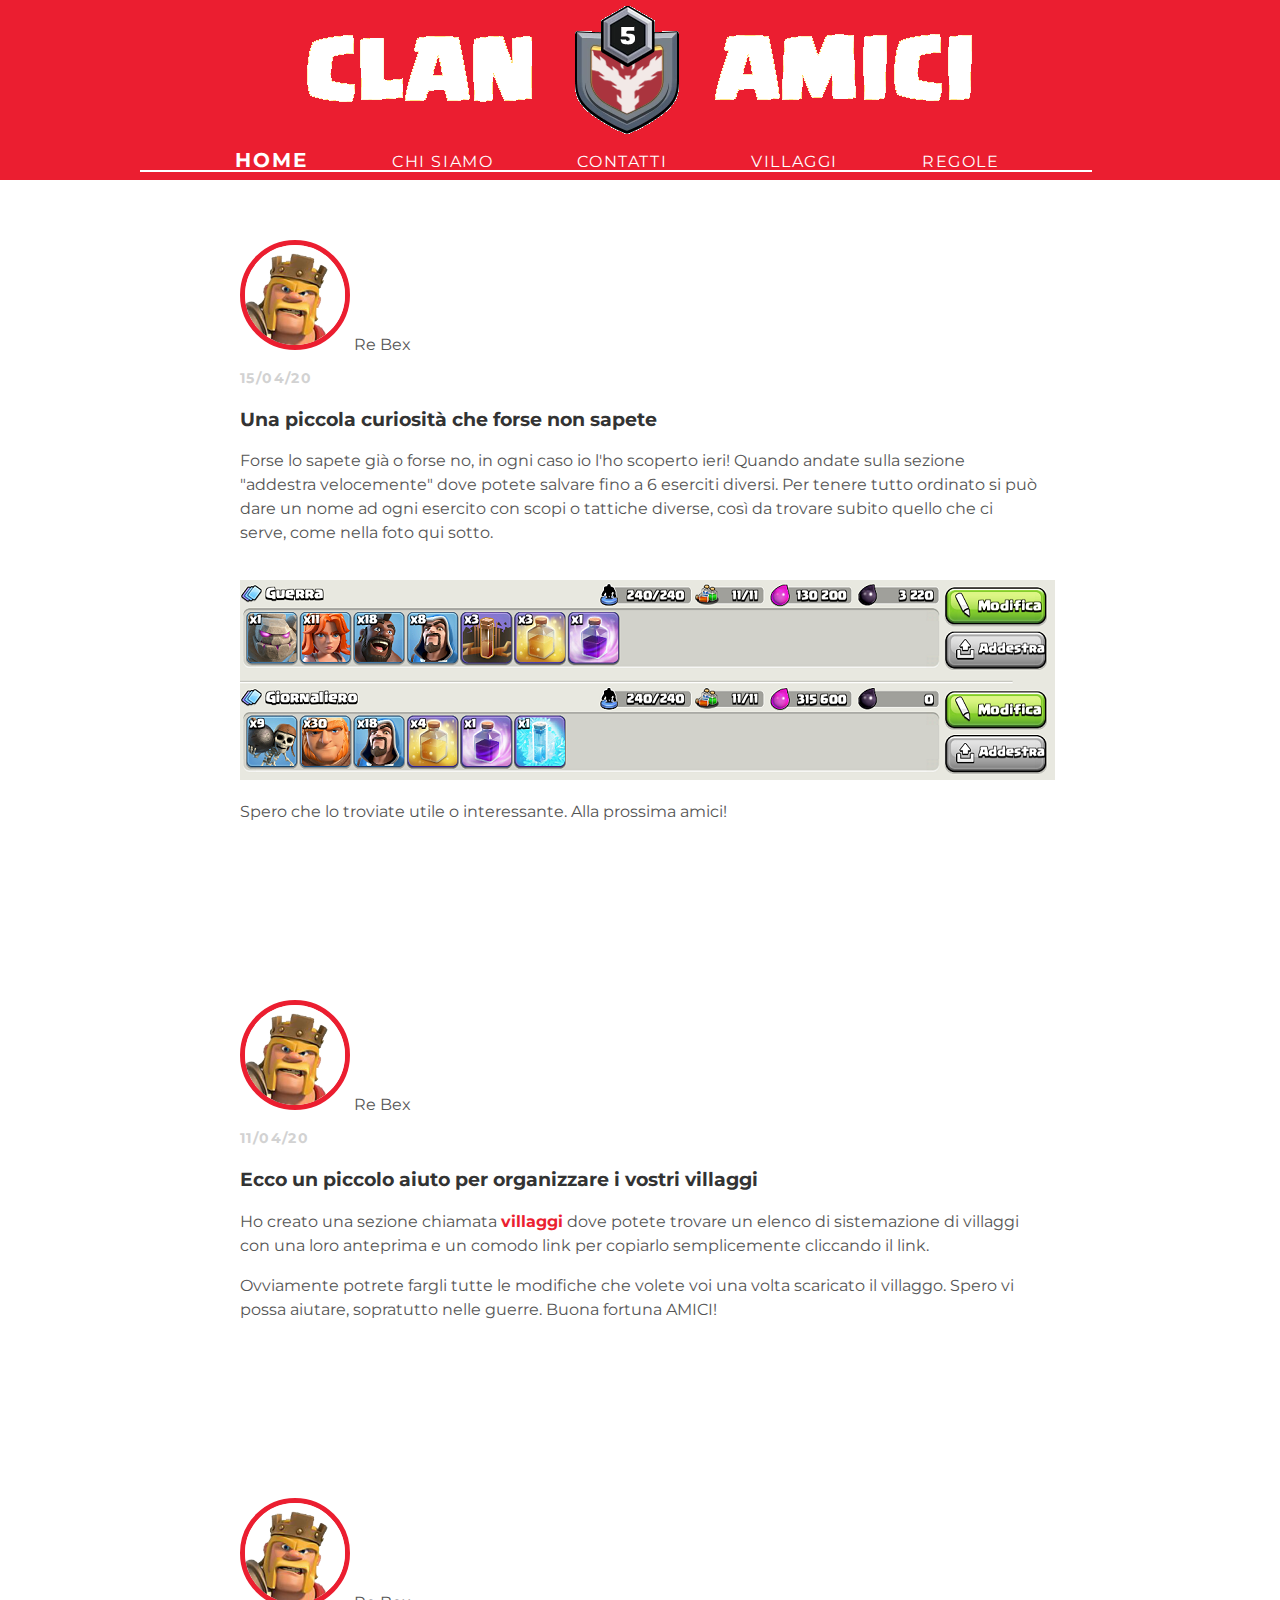
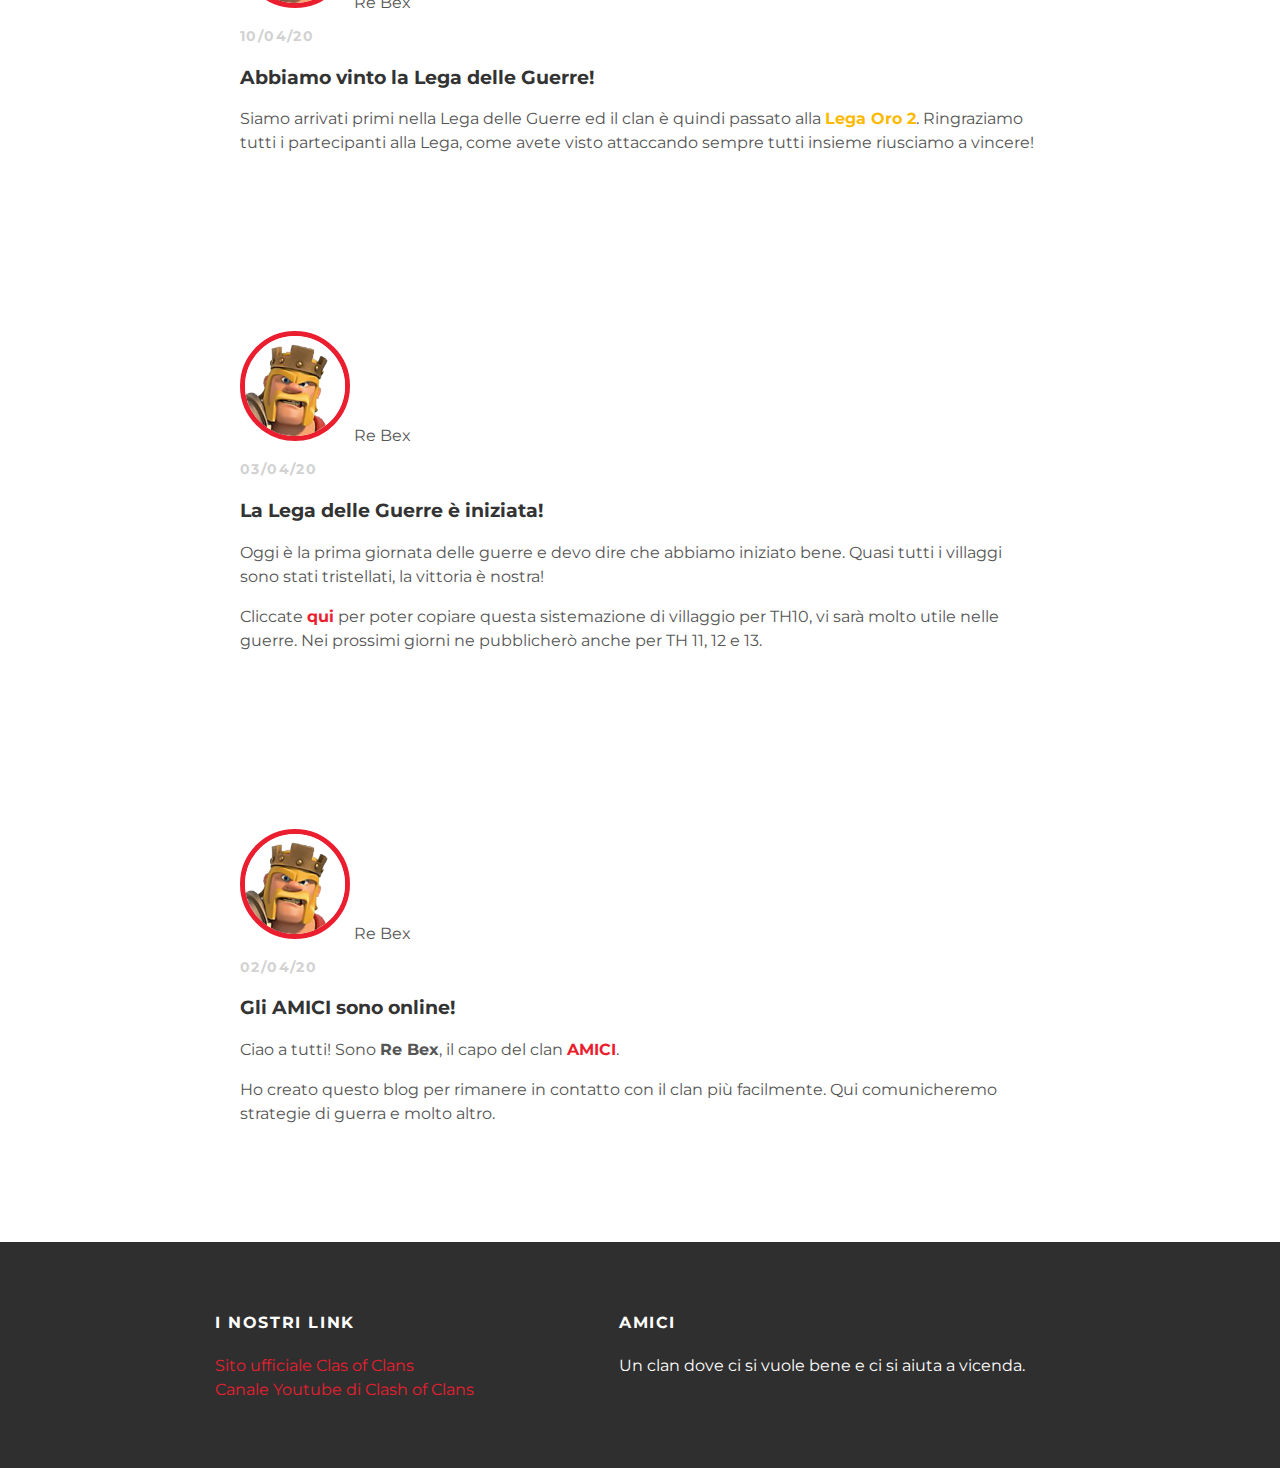
==== index.html @ f7d2c6d4 "Add files via upload" ====
<!DOCTYPE html>
<html>
 <head>
  <title>Amici</title>
  <link rel="stylesheet" type="text/css" href="styles.css">
 </head>
 <body>
   <div id="header">
    <div class="container">
      <img class="stemma" src="stemma.png">
       <ul id="header-nav">
       <li><a class="home" href="index.html">Home</a></li>
       <li><a href="about.html">Chi siamo</a></li>
       <li><a href="contact.html">Contatti</a></li>
       <li><a href="layout.html">Villaggi</a></li>
       <li><a href="regolamento.html">Regole</a></li>
       <hr class="linea" color="white" height="10" width="950px">
       <br>
      </ul>
    </div>
   </div>
   <div id="content">
     <div class="post-container">
      <div class="post">
       <div class="post-author">
        <img src="re.png">
        <span>Re Bex</span>
       </div>
       <p class="post-date">15/04/20</p>
       <h3 class="post-title">Una piccola curiosità che forse non sapete</h3>
       <div class="post-content">
        <p>Forse lo sapete già o forse no, in ogni caso io l'ho scoperto ieri!
           Quando andate sulla sezione "addestra velocemente" dove potete salvare
            fino a 6 eserciti diversi. Per tenere tutto ordinato si può dare un nome
            ad ogni esercito con scopi o tattiche diverse,
             così da trovare subito quello che ci serve, come nella foto qui sotto.</p>
        <br>
        <img class="esercito1" src="curiosità1.png">
        <br>
        <p>Spero che lo troviate utile o interessante. Alla prossima amici!</p>
       </div>
      </div>
     <div class="post-container">
      <div class="post">
       <div class="post-author">
        <img src="re.png">
        <span>Re Bex</span>
       </div>
       <p class="post-date">11/04/20</p>
       <h3 class="post-title">Ecco un piccolo aiuto per organizzare i vostri villaggi</h3>
       <div class="post-content">
        <p>Ho creato una sezione chiamata <a href="layout.html"><strong>villaggi</strong></a> dove potete
        trovare un elenco di sistemazione di villaggi con una loro anteprima e un comodo link
      per copiarlo semplicemente cliccando il link.</p>
    <p>Ovviamente potrete fargli tutte le modifiche che volete voi una volta scaricato il villaggo.
  Spero vi possa aiutare, sopratutto nelle guerre. Buona fortuna AMICI!</p>
       </div>
      </div>
     <div class="post-container">
      <div class="post">
       <div class="post-author">
        <img src="re.png">
        <span>Re Bex</span>
       </div>
       <p class="post-date">10/04/20</p>
       <h3 class="post-title">Abbiamo vinto la Lega delle Guerre!</h3>
       <div class="post-content">
        <p>Siamo arrivati primi nella Lega delle Guerre ed il clan è quindi passato alla <strong><a style="color: #fcba05;">Lega Oro 2</a></strong>.
        Ringraziamo tutti i partecipanti alla Lega, come avete visto attaccando sempre tutti insieme riusciamo a vincere!</p>
       </div>
      </div>
     <div class="post-container">
      <div class="post">
       <div class="post-author">
        <img src="re.png">
        <span>Re Bex</span>
       </div>
       <p class="post-date">03/04/20</p>
       <h3 class="post-title">La Lega delle Guerre è iniziata!</h3>
       <div class="post-content">
        <p>Oggi è la prima giornata delle guerre e devo dire che abbiamo iniziato bene. Quasi tutti
        i villaggi sono stati tristellati, la vittoria è nostra!</p>
        <p>Cliccate <a href="https://link.clashofclans.com/it?action=OpenLayout&id=TH10%3AHV%3AAAAABQAAAAHiDo10IZZa0njDq6CBwsmR"><strong>qui</strong></a> per poter copiare
questa sistemazione di villaggio per TH10, vi sarà molto utile nelle guerre. Nei prossimi
giorni ne pubblicherò anche per TH 11, 12 e 13.</p>
       </div>
      </div>
   <div class="post-container">
    <div class="post">
     <div class="post-author">
      <img src="re.png">
      <span>Re Bex</span>
     </div>
     <p class="post-date">02/04/20</p>
     <h3 class="post-title">Gli AMICI sono online!</h3>
     <div class="post-content">
      <p>Ciao a tutti! Sono <strong>Re Bex</strong>, il capo del clan <a style="color: #eb1e30;"><strong>AMICI</strong></a>.</p>
      <p>Ho creato questo blog per rimanere in contatto con il clan più facilmente.
        Qui comunicheremo strategie di guerra e molto altro.</p>
     </div>
    </div>
   </div>
   <div id="footer">
 <div class="container">
  <div class="column">
   <h4>I nostri link</h4>
   <p>
    <a href="https://clashofclans.com/">Sito ufficiale Clas of Clans</a><br>
    <a href="https://www.youtube.com/channel/UCD1Em4q90ZUK2R5HKesszJg">Canale Youtube di Clash of Clans</a>
   </p>
   </div>
     <div class="column">
      <h4>Amici</h4>
      <p>Un clan dove ci si vuole bene e ci si aiuta a vicenda.</p>
     </div>
   </div>
</div>
</body>
</html>
---- styles.css ----
@import url(http://fonts.googleapis.com/css?family=Montserrat:400,700);
{HEADER------}
#header {
  background-color: #eb1e30;
  height: 180px;
  line-height: 0px;
}
#header a {
 color: white;
 text-decoration: none;
 text-transform: uppercase;
 letter-spacing: 0.1em;
}
#header a:hover {
 color: #222;
}
.home {
  font-size: 20px;
  font-weight: bold;
}
.linea {
  margin-left:-15px;
}
#header-nav {
 display: block;
 float: center;
 margin-top: 100;
margin-left: -25px;
}
#header-nav li {
 display: inline;
 padding-left: 80px;
}
.stemma{
  padding-left: 110px;
}
{BODY-------}
body {
  color: #555;
  margin: 0;

  font-family: 'Montserrat', sans-serif;
}
.post, .about, .contact {
 max-width: 800px;
 margin: 0 auto;
 padding: 60px 0 100px 0px;
}
.post-autor img {
 width: 50px;
 height: 50px;
 vertical-align: middle;
}
.post-autor span {
 margin-left: 16px;
}
.post-date {
 color: #D2D2D2;

 font-size: 14px;
 font-weight: bold;

 text-transform: uppercase;
 letter-spacing: 0.1em;
}
h1, h2, h3, h4 {
 color: #333;
}
p {
 line-height: 1.5;
}
.container {
 max-width: 1000px;
 margin: 0 auto;
}
.about {
 text-align: center;
}
.testo {
 text-align: left;
}
.post-container:nth-child(even) {
 background-color: #ffffff;
}
.contact {
 text-align: center;
}
.post-author img,
.post-author img {
  border: solid 5px #eb1e30;
  height: 100px;
  width: 100px;
  border-radius: 70px;
}
{FOOTER-------------}
#footer {
 background-color: #2f2f2f;
 padding: 50px 0px 50px 150px;
}
.column {
 min-width: 400px;
 display: inline-block;
 vertical-align: top;
}
#footer h4 {
 color: white;
 text-transform: uppercase;
 letter-spacing: 0.1em;
}
#footer p {
 color: white;
}
a {
 color: #eb1e30;
 text-decoration: none;
}
a:hover {
 color: #F6A623;
}
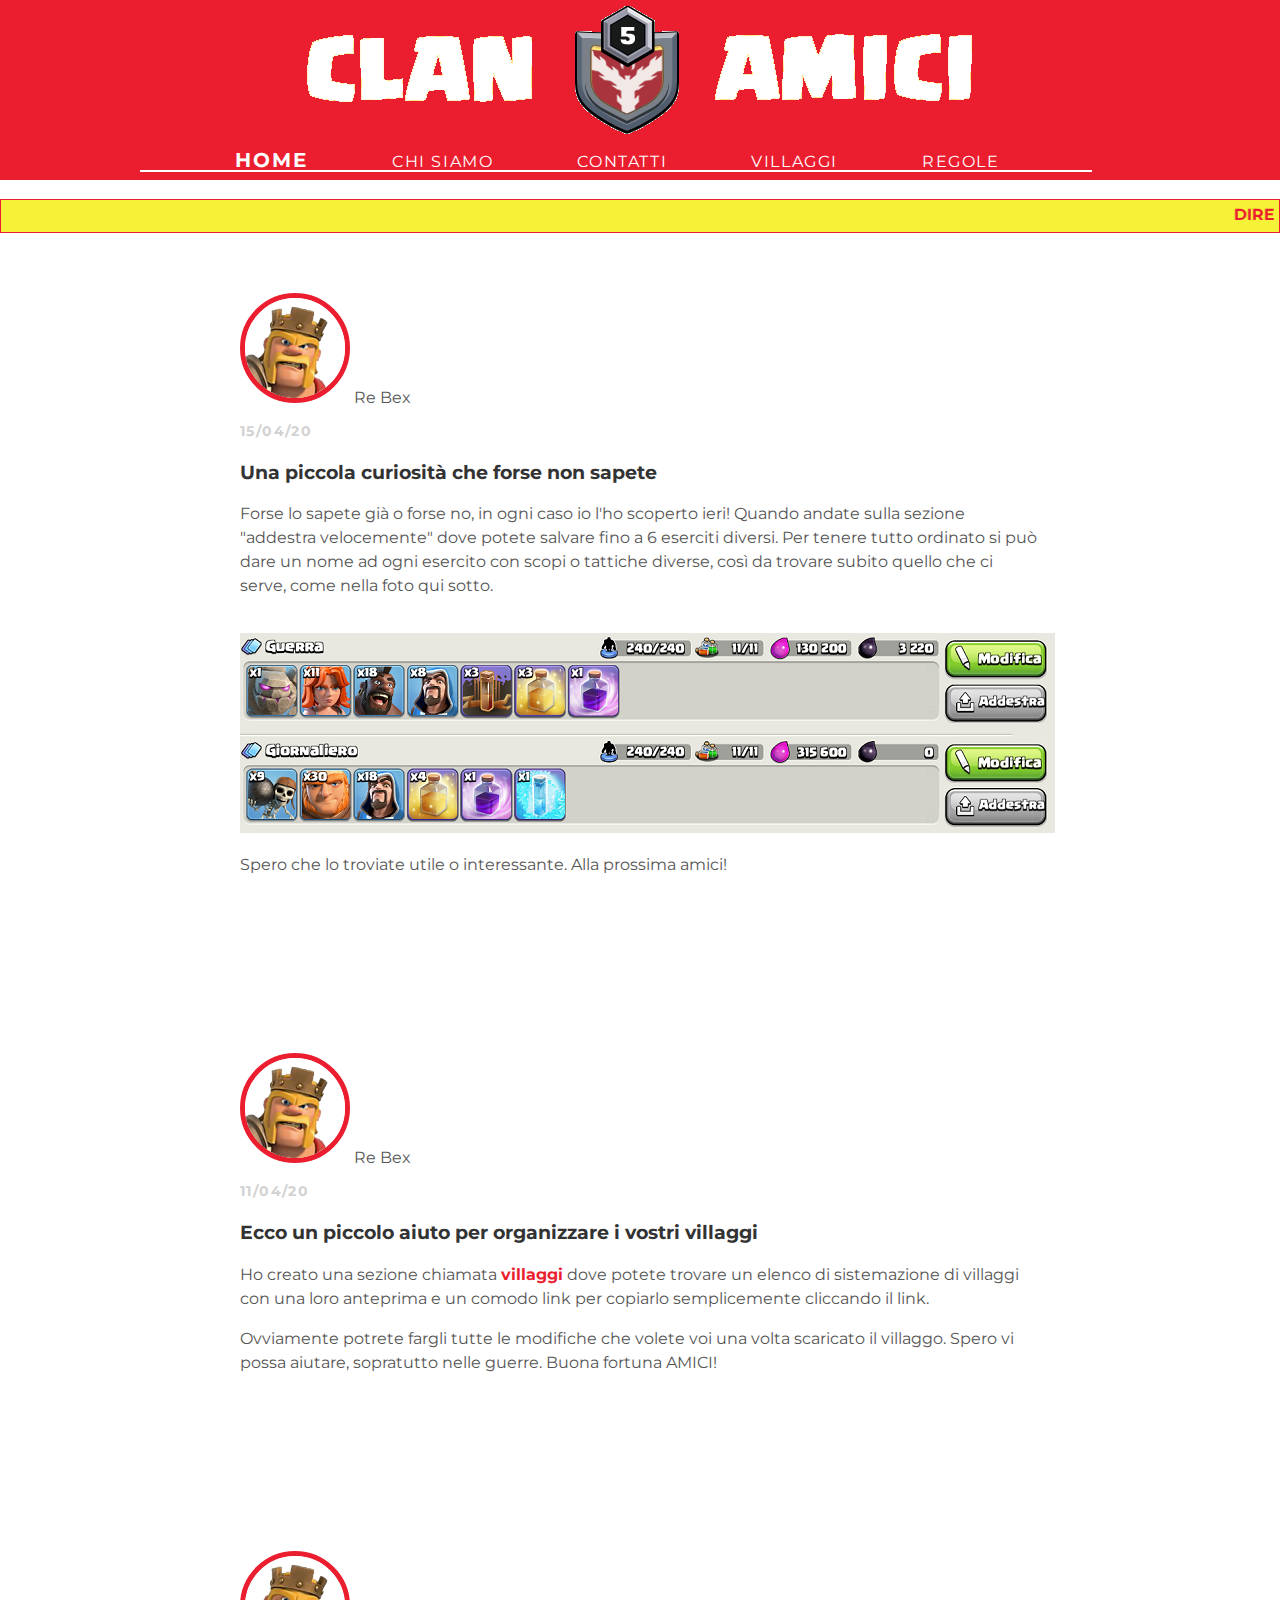
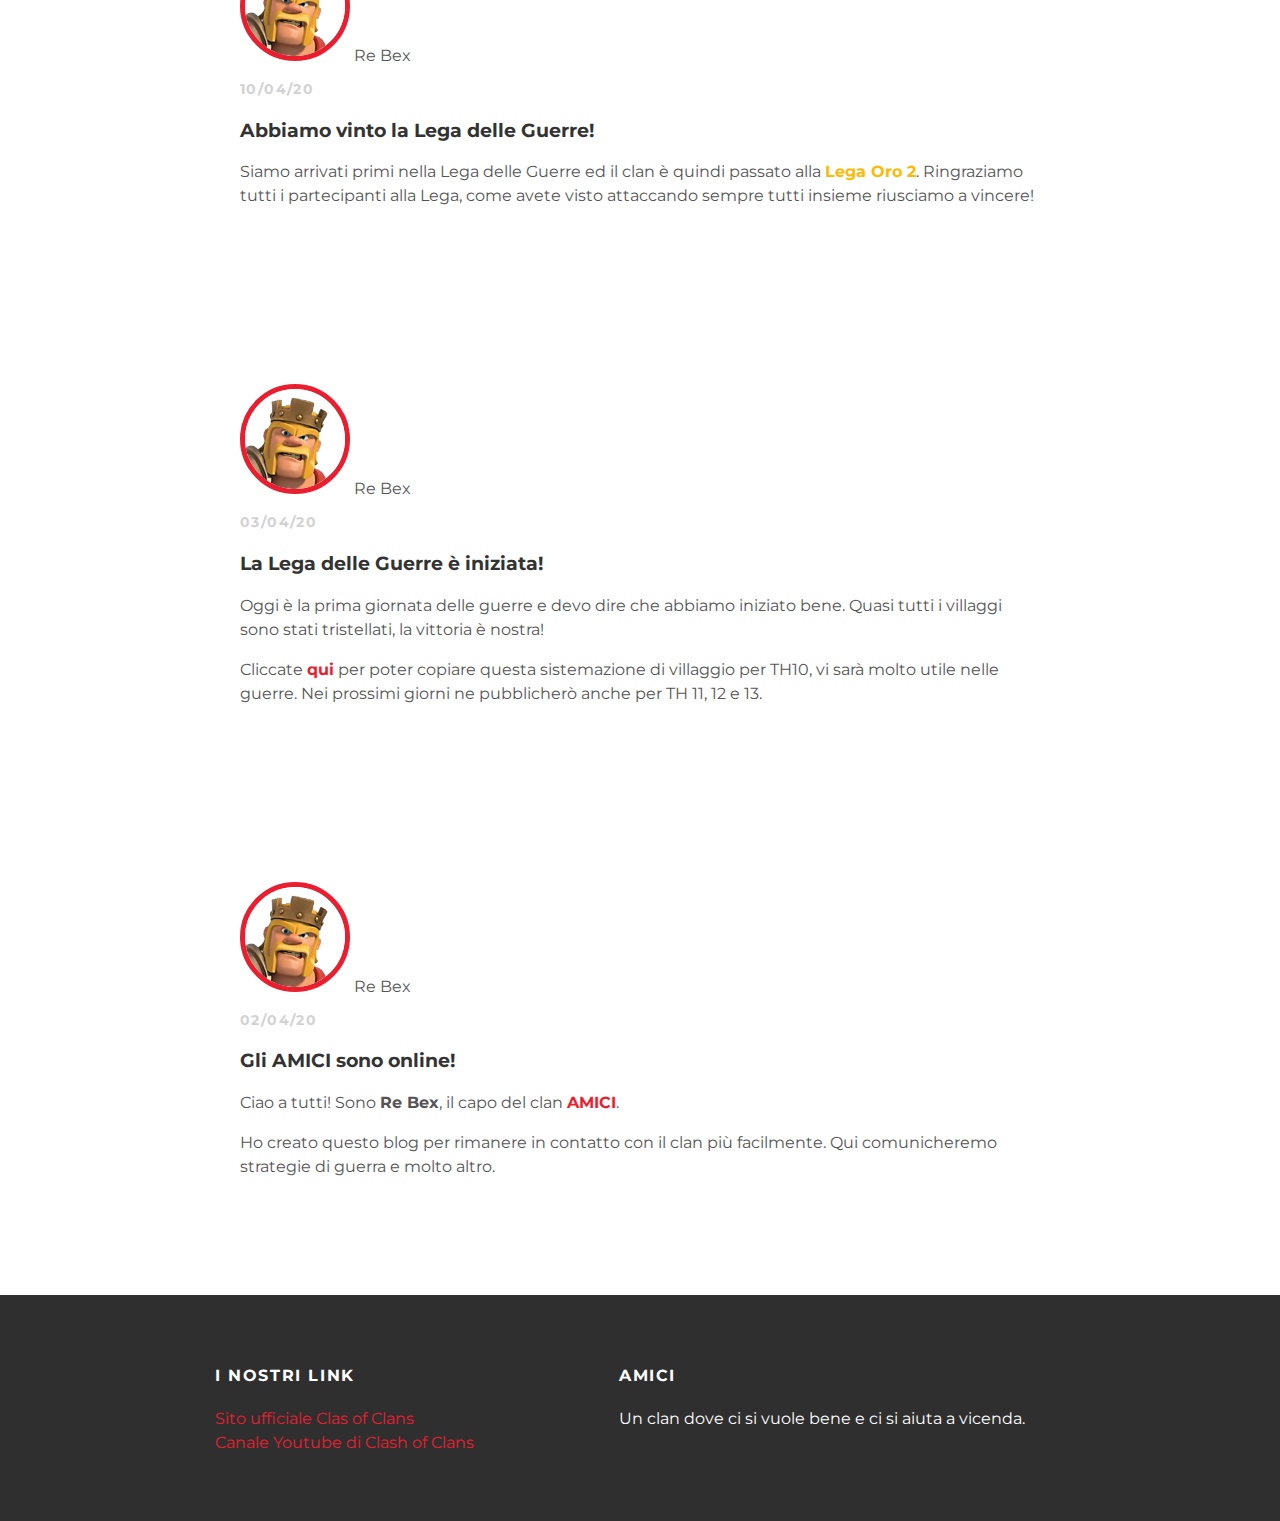
==== commit 9a6fd6f9: "Add files via upload" ====
--- a/index.html
+++ b/index.html
@@ -20,6 +20,15 @@
     </div>
    </div>
    <div id="content">
+     <br>
+     <a class="block"><marquee
+  loop="-1"
+  scrollamount="5"
+  scrolldelay="20"
+  direction="left"
+  height="18"
+  width="100%"
+  align="right">DIRETTIVE PER LA WAR: ATTACCATE IL CORRISPETTIVO E ATTENDETE ISTRUZIONI PER IL SECONDO ATTACCO.</marquee></a>
      <div class="post-container">
       <div class="post">
        <div class="post-author">
--- a/styles.css
+++ b/styles.css
@@ -34,6 +34,8 @@
 .stemma{
   padding-left: 110px;
 }
+a.block { display:block;padding:5px; text-align: center; font-weight:bold; border:1px solid #eb1e30; background-color:#f5f238; text-decoration: #eb1e30}
+a.block:hover, a.block:focus, a.block:active { background-color:#f5f238; border:1px solid #eb1e30;}
 {BODY-------}
 body {
   color: #555;
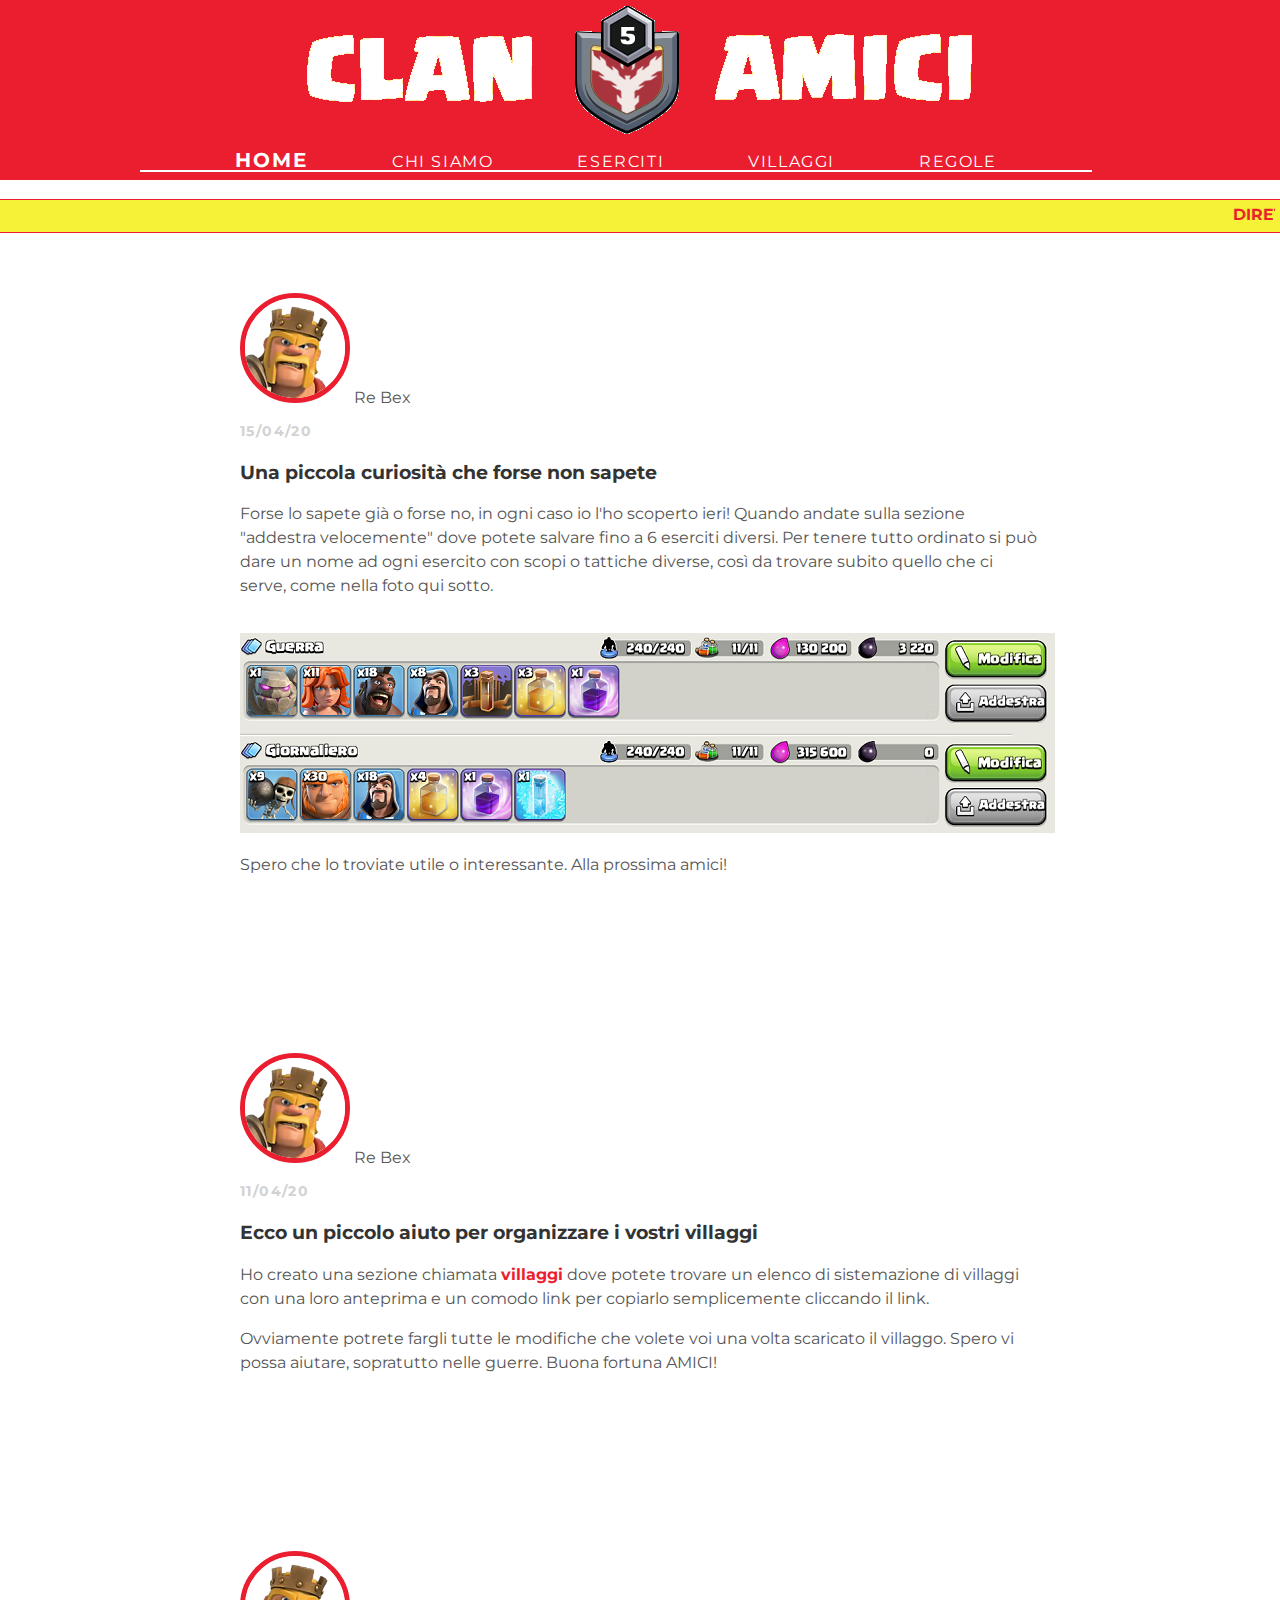
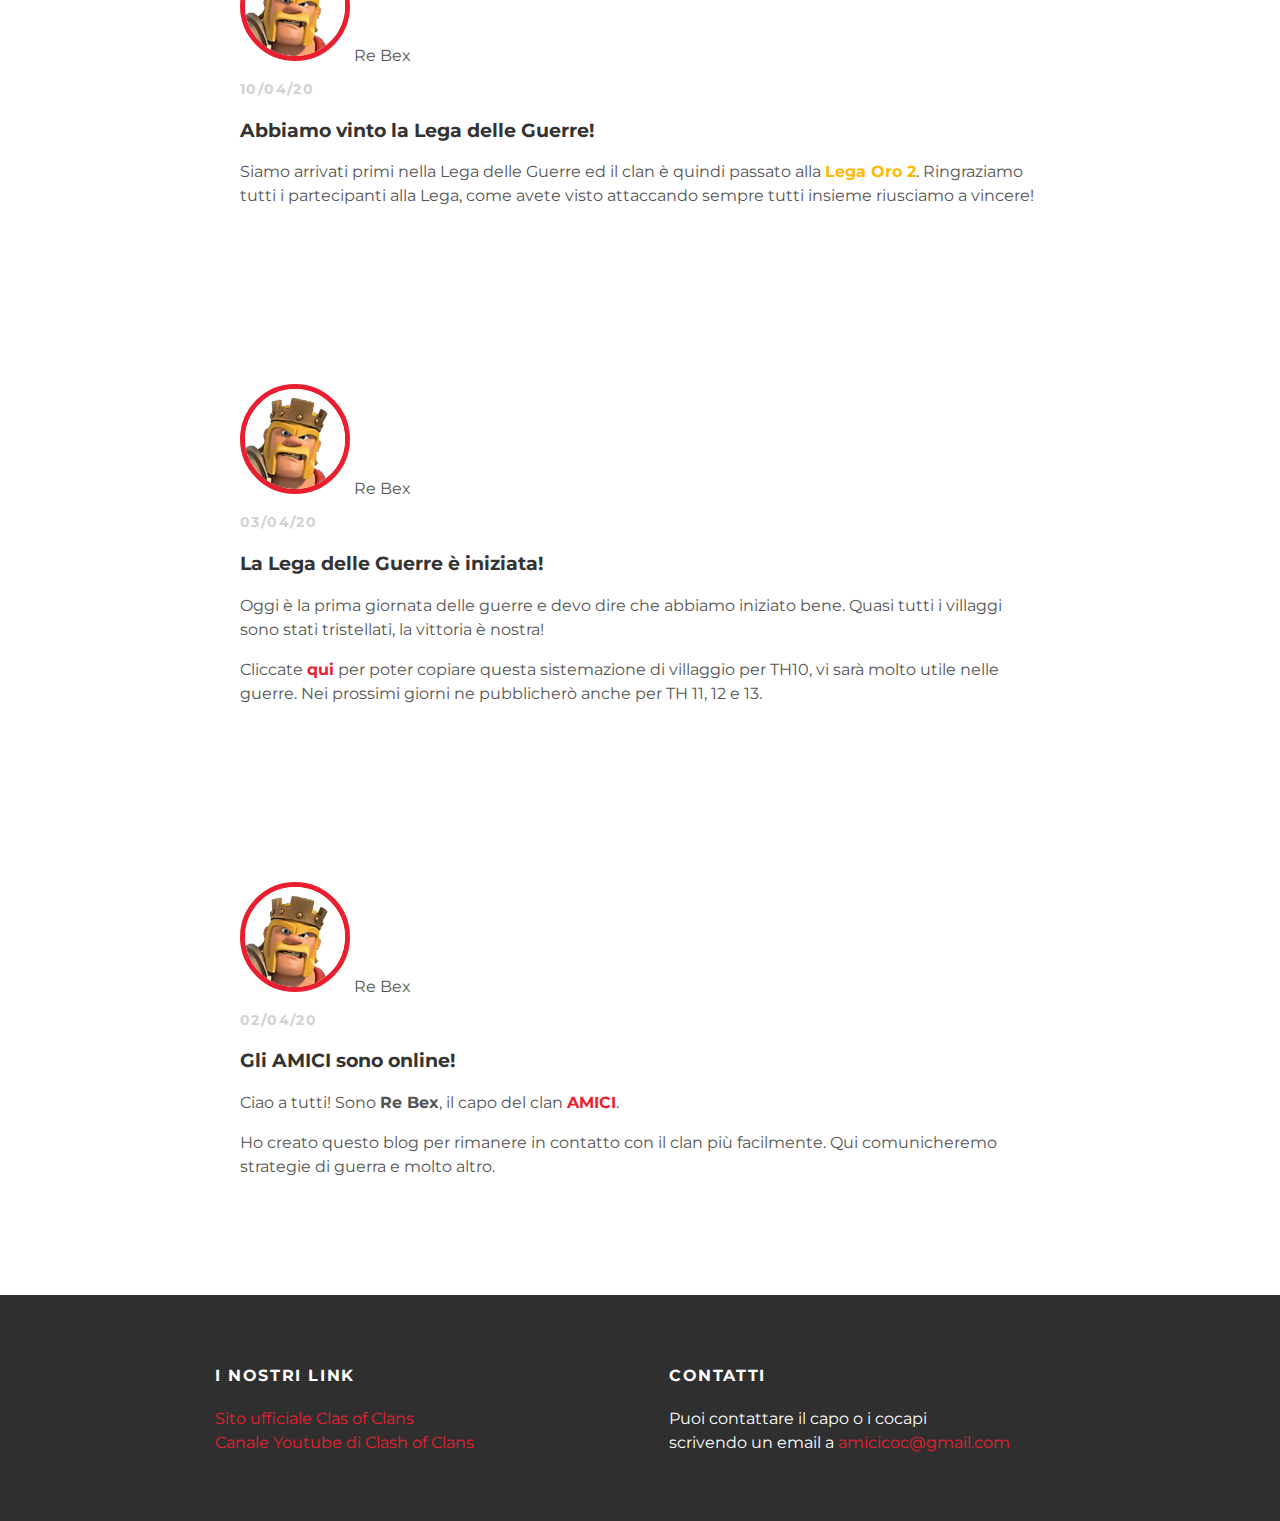
==== commit a3b19ad8: "Add files via upload" ====
--- a/index.html
+++ b/index.html
@@ -11,7 +11,7 @@
        <ul id="header-nav">
        <li><a class="home" href="index.html">Home</a></li>
        <li><a href="about.html">Chi siamo</a></li>
-       <li><a href="contact.html">Contatti</a></li>
+       <li><a href="esercito.html">Eserciti</a></li>
        <li><a href="layout.html">Villaggi</a></li>
        <li><a href="regolamento.html">Regole</a></li>
        <hr class="linea" color="white" height="10" width="950px">
@@ -119,8 +119,8 @@
    </p>
    </div>
      <div class="column">
-      <h4>Amici</h4>
-      <p>Un clan dove ci si vuole bene e ci si aiuta a vicenda.</p>
+       <h4>Contatti</h4>
+       <p>Puoi contattare il capo o i cocapi <br>scrivendo un email a <a style="color: #eb1e30;">amicicoc@gmail.com</a></p>
      </div>
    </div>
 </div>
--- a/styles.css
+++ b/styles.css
@@ -34,8 +34,11 @@
 .stemma{
   padding-left: 110px;
 }
-a.block { display:block;padding:5px; text-align: center; font-weight:bold; border:1px solid #eb1e30; background-color:#f5f238; text-decoration: #eb1e30}
-a.block:hover, a.block:focus, a.block:active { background-color:#f5f238; border:1px solid #eb1e30;}
+a.block { display:block;padding:5px; text-align: center; font-weight:bold;
+  border-top:1px solid #eb1e30; border-bottom:1px solid #eb1e30;
+  background-color:#f5f238; text-decoration: #eb1e30}
+a.block:hover, a.block:focus, a.block:active { background-color:#f5f238;
+  border-top:1px solid #eb1e30; border-bottom:1px solid #eb1e30;}
 {BODY-------}
 body {
   color: #555;
@@ -100,7 +103,7 @@
  padding: 50px 0px 50px 150px;
 }
 .column {
- min-width: 400px;
+ min-width: 450px;
  display: inline-block;
  vertical-align: top;
 }
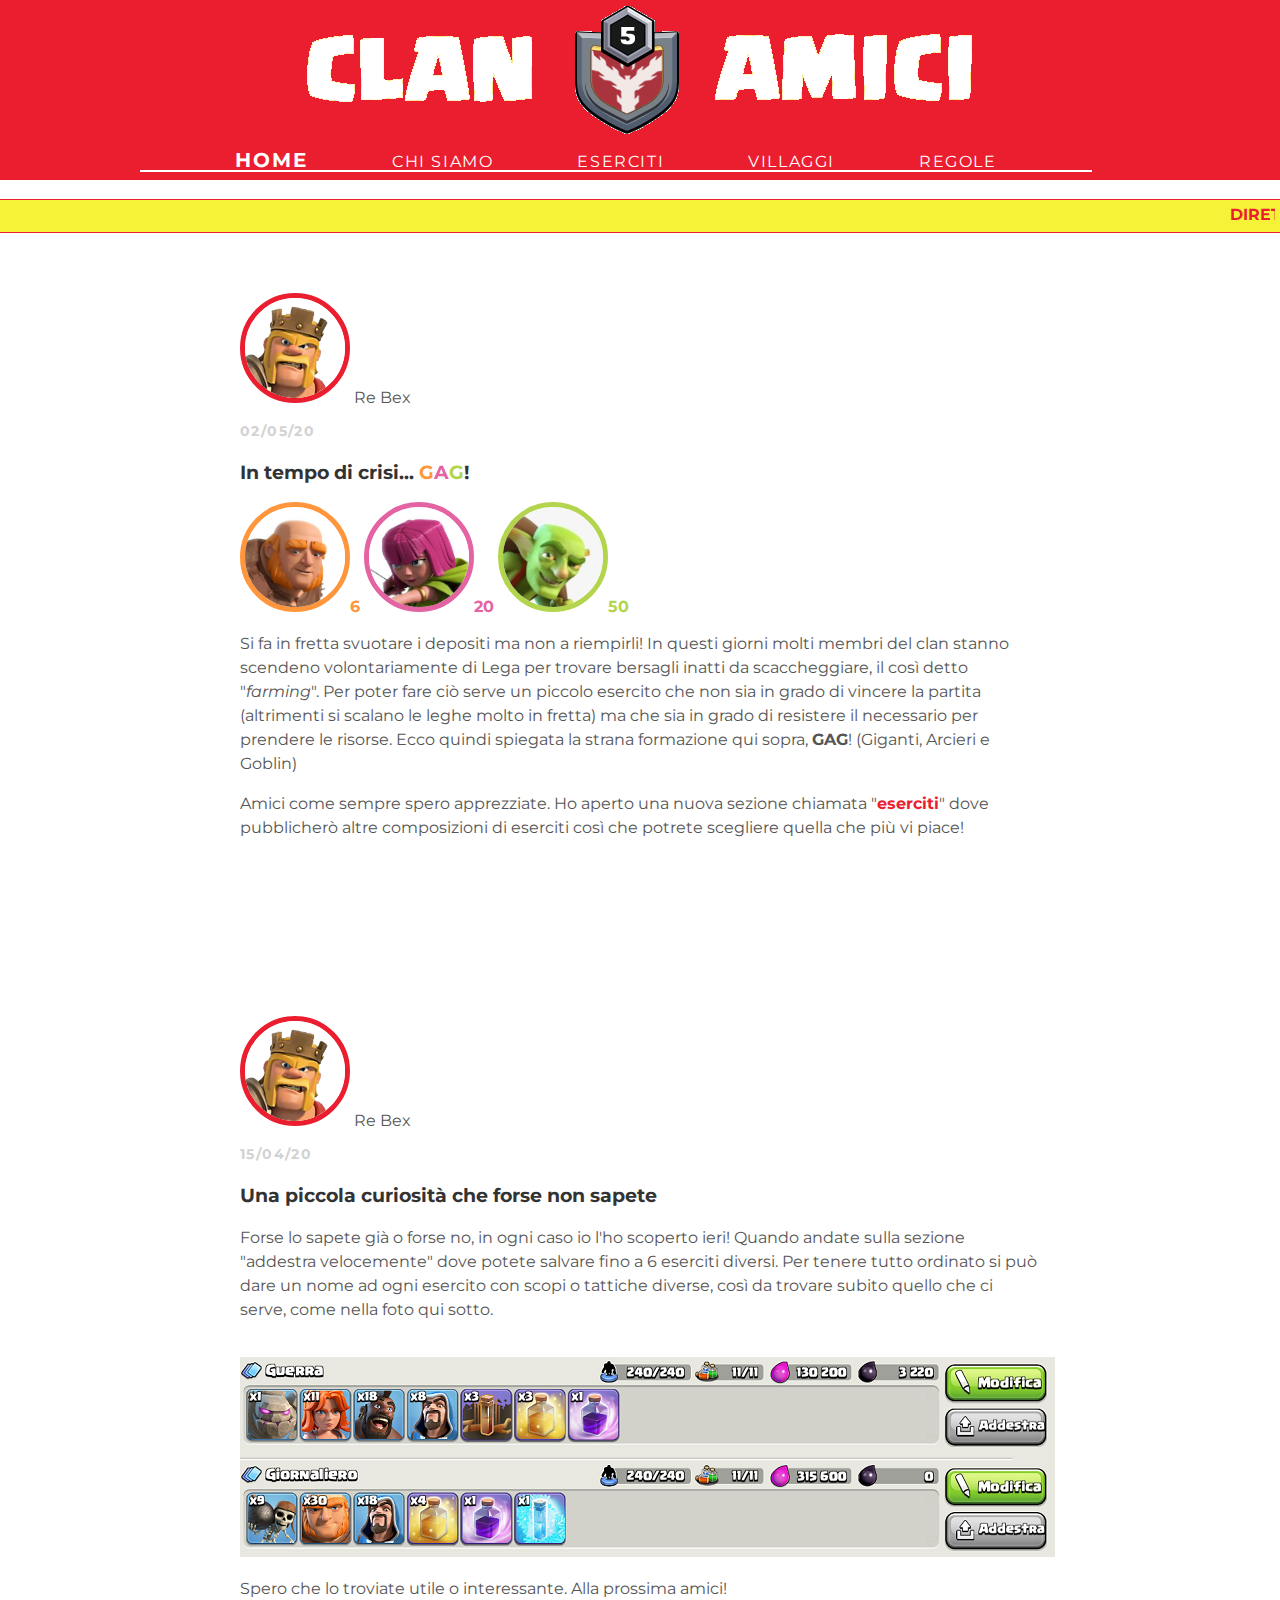
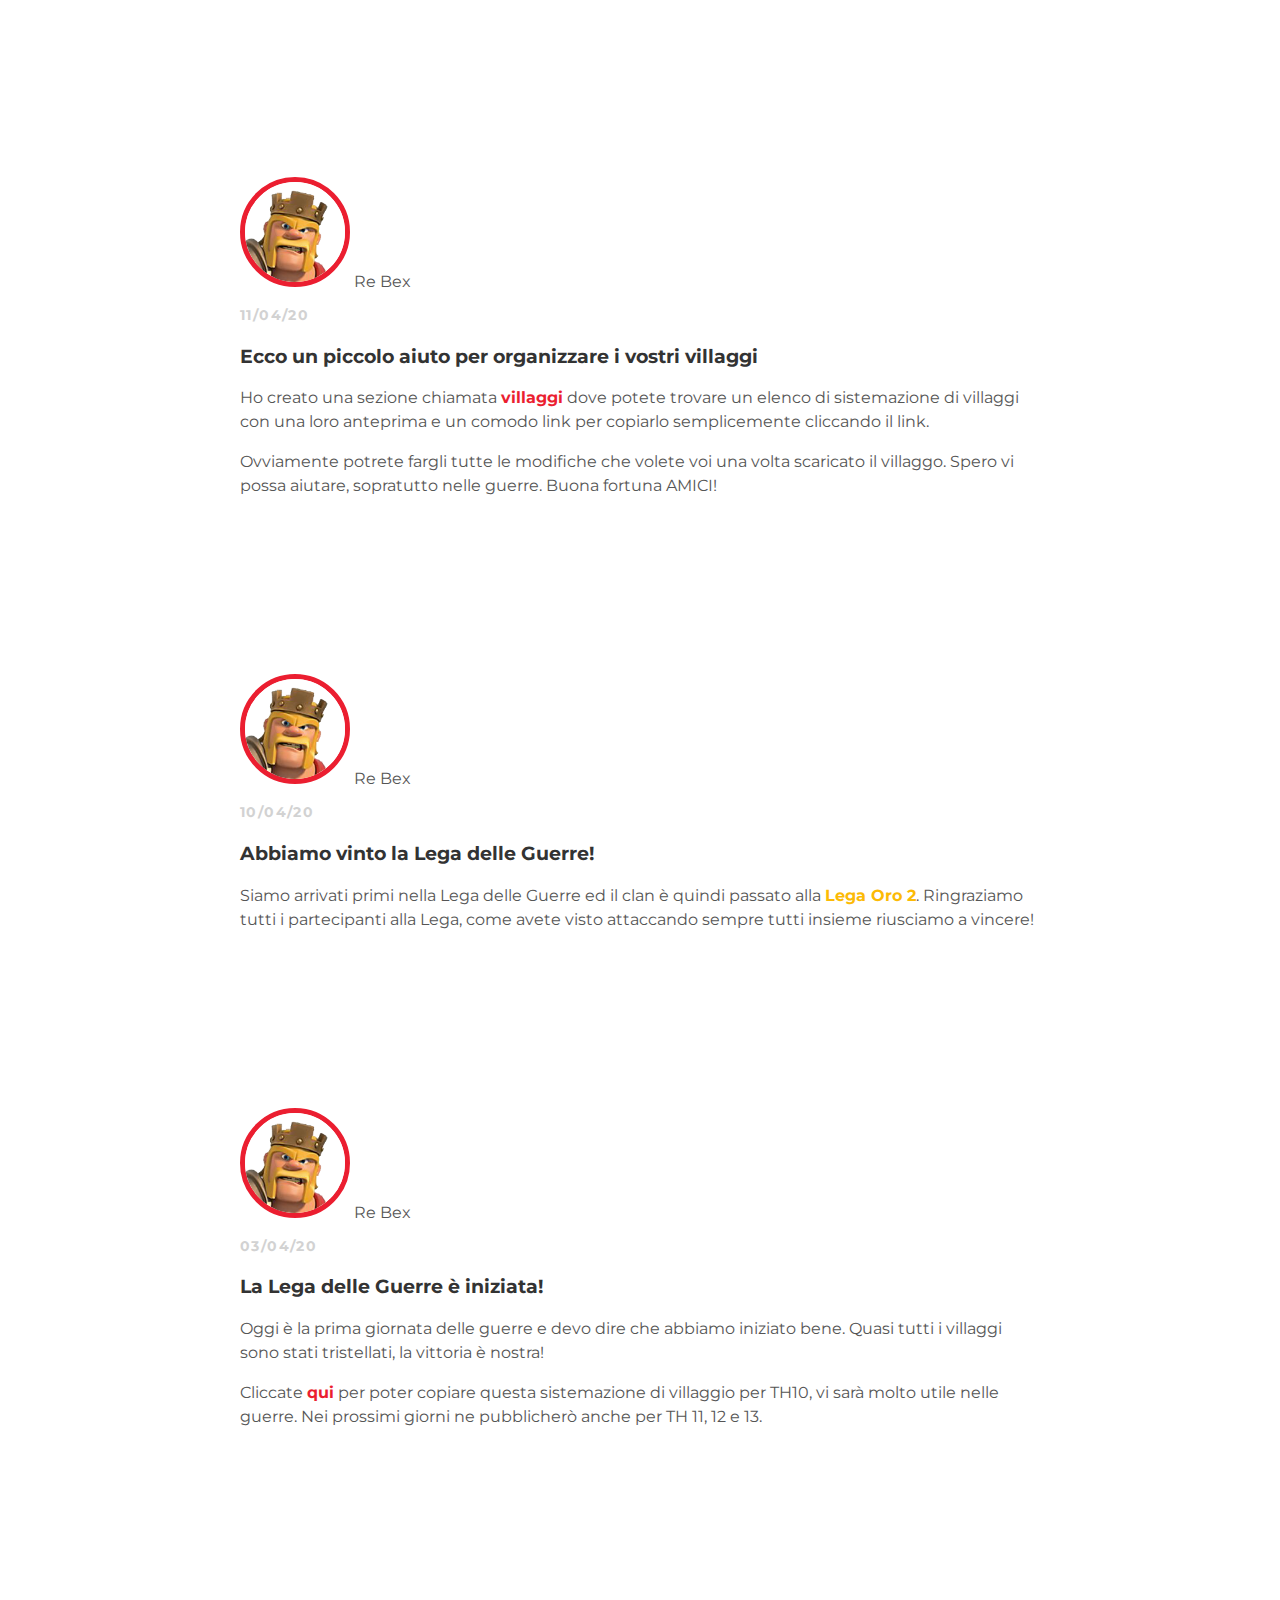
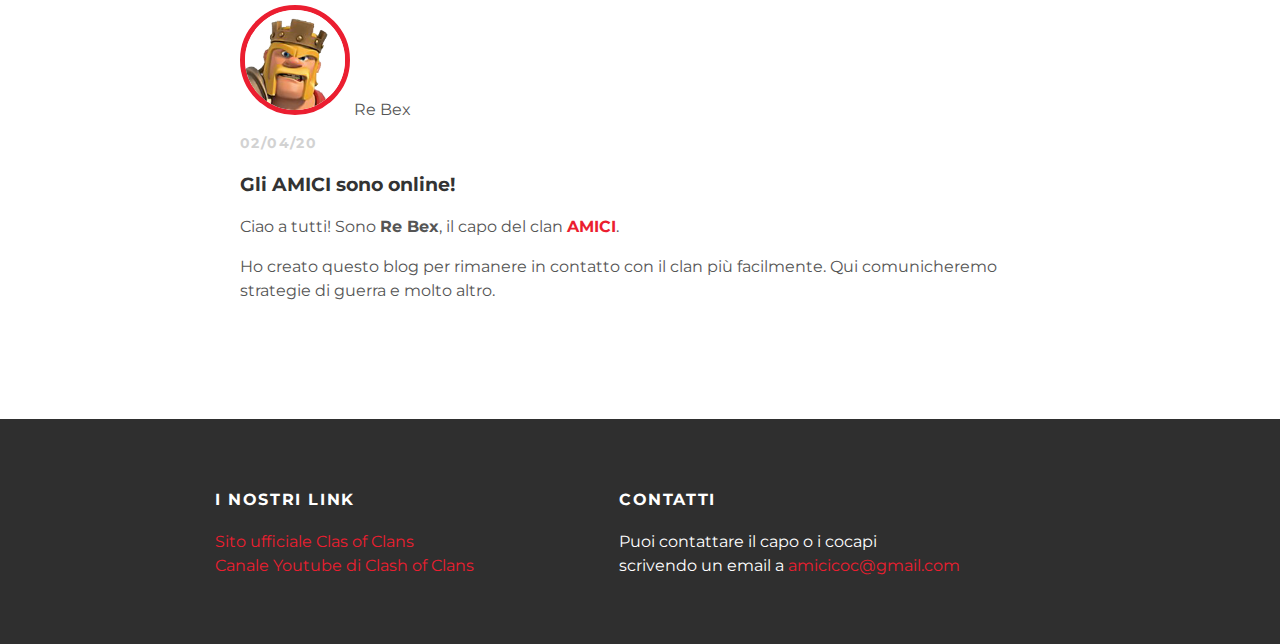
==== commit 9f22076f: "Add files via upload" ====
--- a/index.html
+++ b/index.html
@@ -29,6 +29,26 @@
   height="18"
   width="100%"
   align="right">DIRETTIVE PER LA WAR: ATTACCATE IL CORRISPETTIVO E ATTENDETE ISTRUZIONI PER IL SECONDO ATTACCO.</marquee></a>
+  <div class="post-container">
+   <div class="post">
+    <div class="post-author">
+     <img src="re.png">
+     <span>Re Bex</span>
+    </div>
+    <p class="post-date">02/05/20</p>
+    <h3 class="post-title">In tempo di crisi... <a style="color: #ff963b;">G</a><a style="color: #e463a3;">A</a><a style="color: #b3d54d;">G</a>!</h3>
+    <div class="post-author">
+      <img class="post-author" style="border:solid 5px #ff963b" src="gag1.png"><strong><a style="color: #ff963b;">6</a></strong>
+      <img class="post-author" style="border:solid 5px #e463a3" src="gag2.png"><strong><a style="color: #e463a3;">20</a></strong>
+      <img class="post-author" style="border:solid 5px #b3d54d" src="gag3.png"><strong><a style="color: #b3d54d;">50</a></strong>
+     <p>Si fa in fretta svuotare i depositi ma non a riempirli! In questi giorni molti membri
+     del clan stanno scendeno volontariamente di Lega per trovare bersagli inatti da scaccheggiare, il così detto "<em>farming</em>".
+   Per poter fare ciò serve un piccolo esercito che non sia in grado di vincere la partita (altrimenti si scalano le leghe molto in fretta) ma che sia
+ in grado di resistere il necessario per prendere le risorse. Ecco quindi spiegata la strana formazione qui sopra, <strong>GAG</strong>! (Giganti, Arcieri e Goblin)</p>
+     <p>Amici come sempre spero apprezziate. Ho aperto una nuova sezione chiamata "<strong><a href="esercito.html">eserciti</a></strong>" dove pubblicherò altre composizioni di eserciti così
+     che potrete scegliere quella che più vi piace!</p>
+    </div>
+   </div>
      <div class="post-container">
       <div class="post">
        <div class="post-author">
--- a/styles.css
+++ b/styles.css
@@ -103,7 +103,7 @@
  padding: 50px 0px 50px 150px;
 }
 .column {
- min-width: 450px;
+ min-width: 400px;
  display: inline-block;
  vertical-align: top;
 }
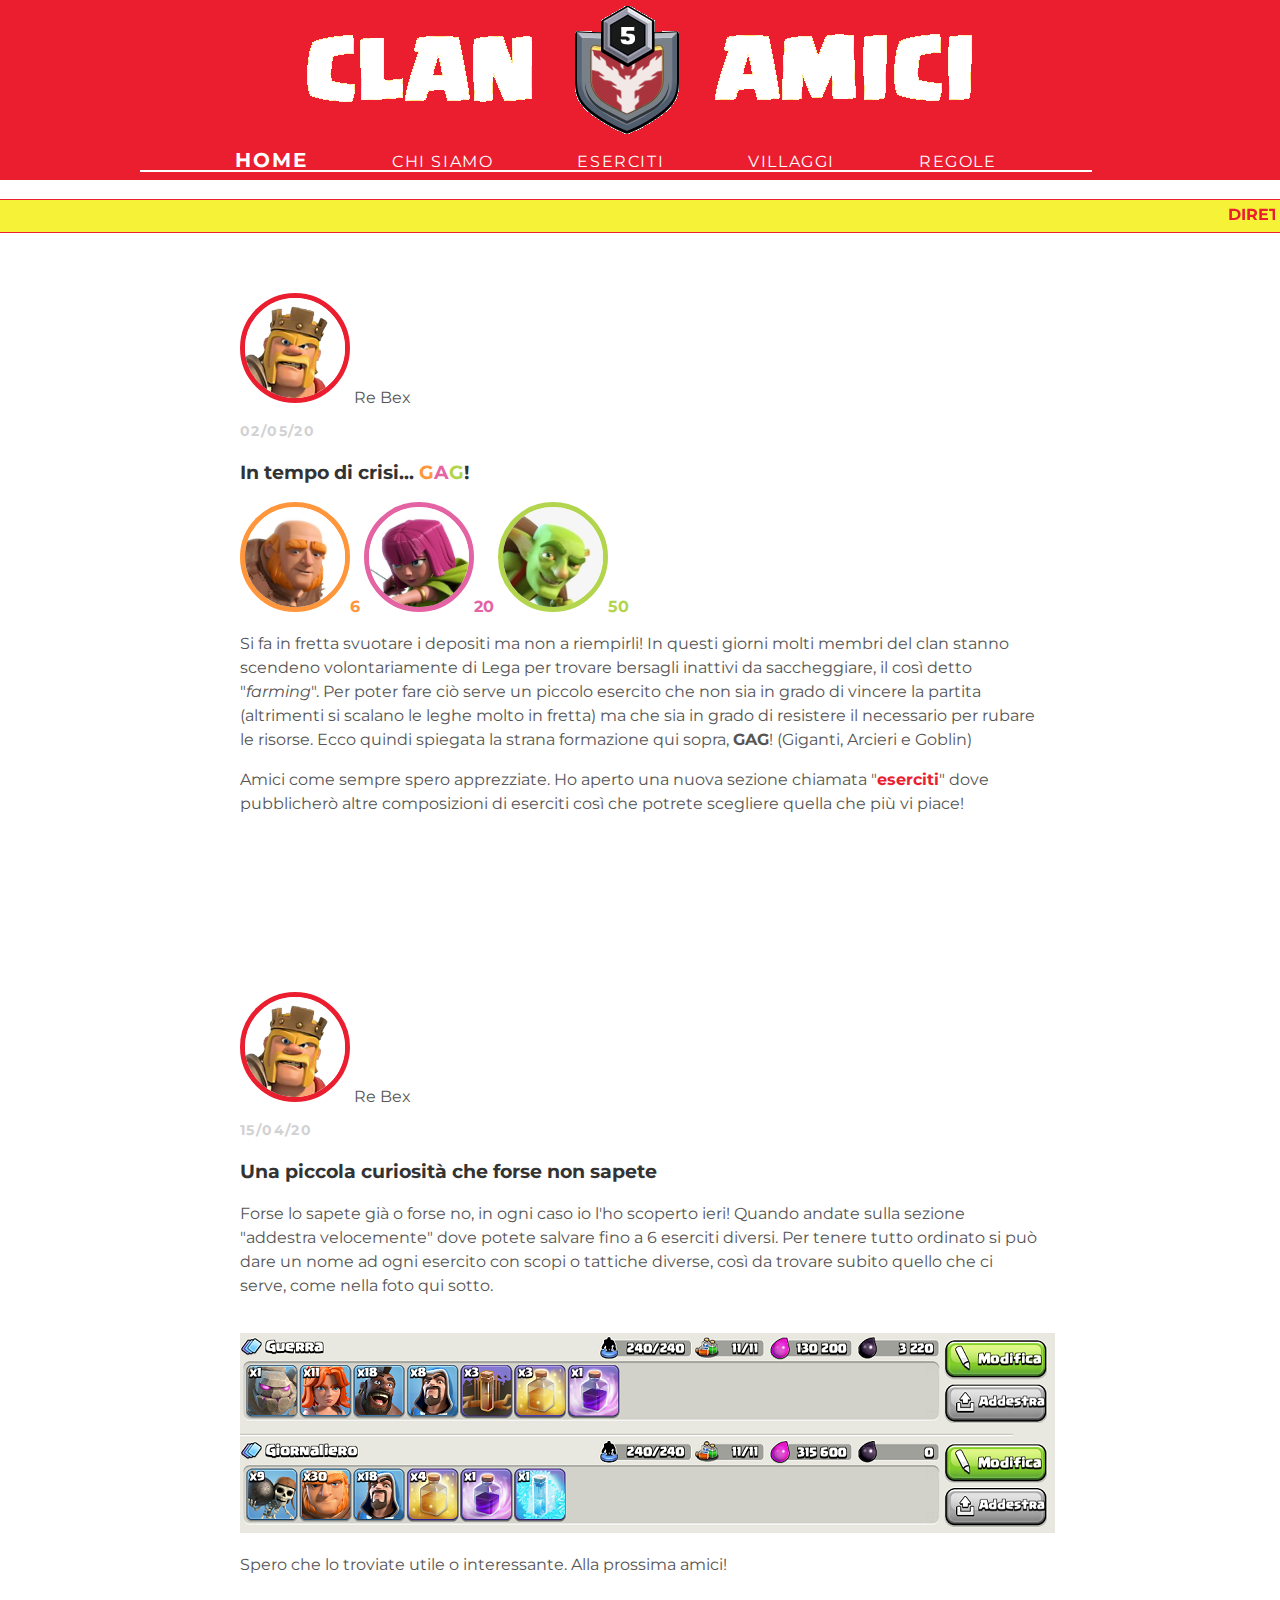
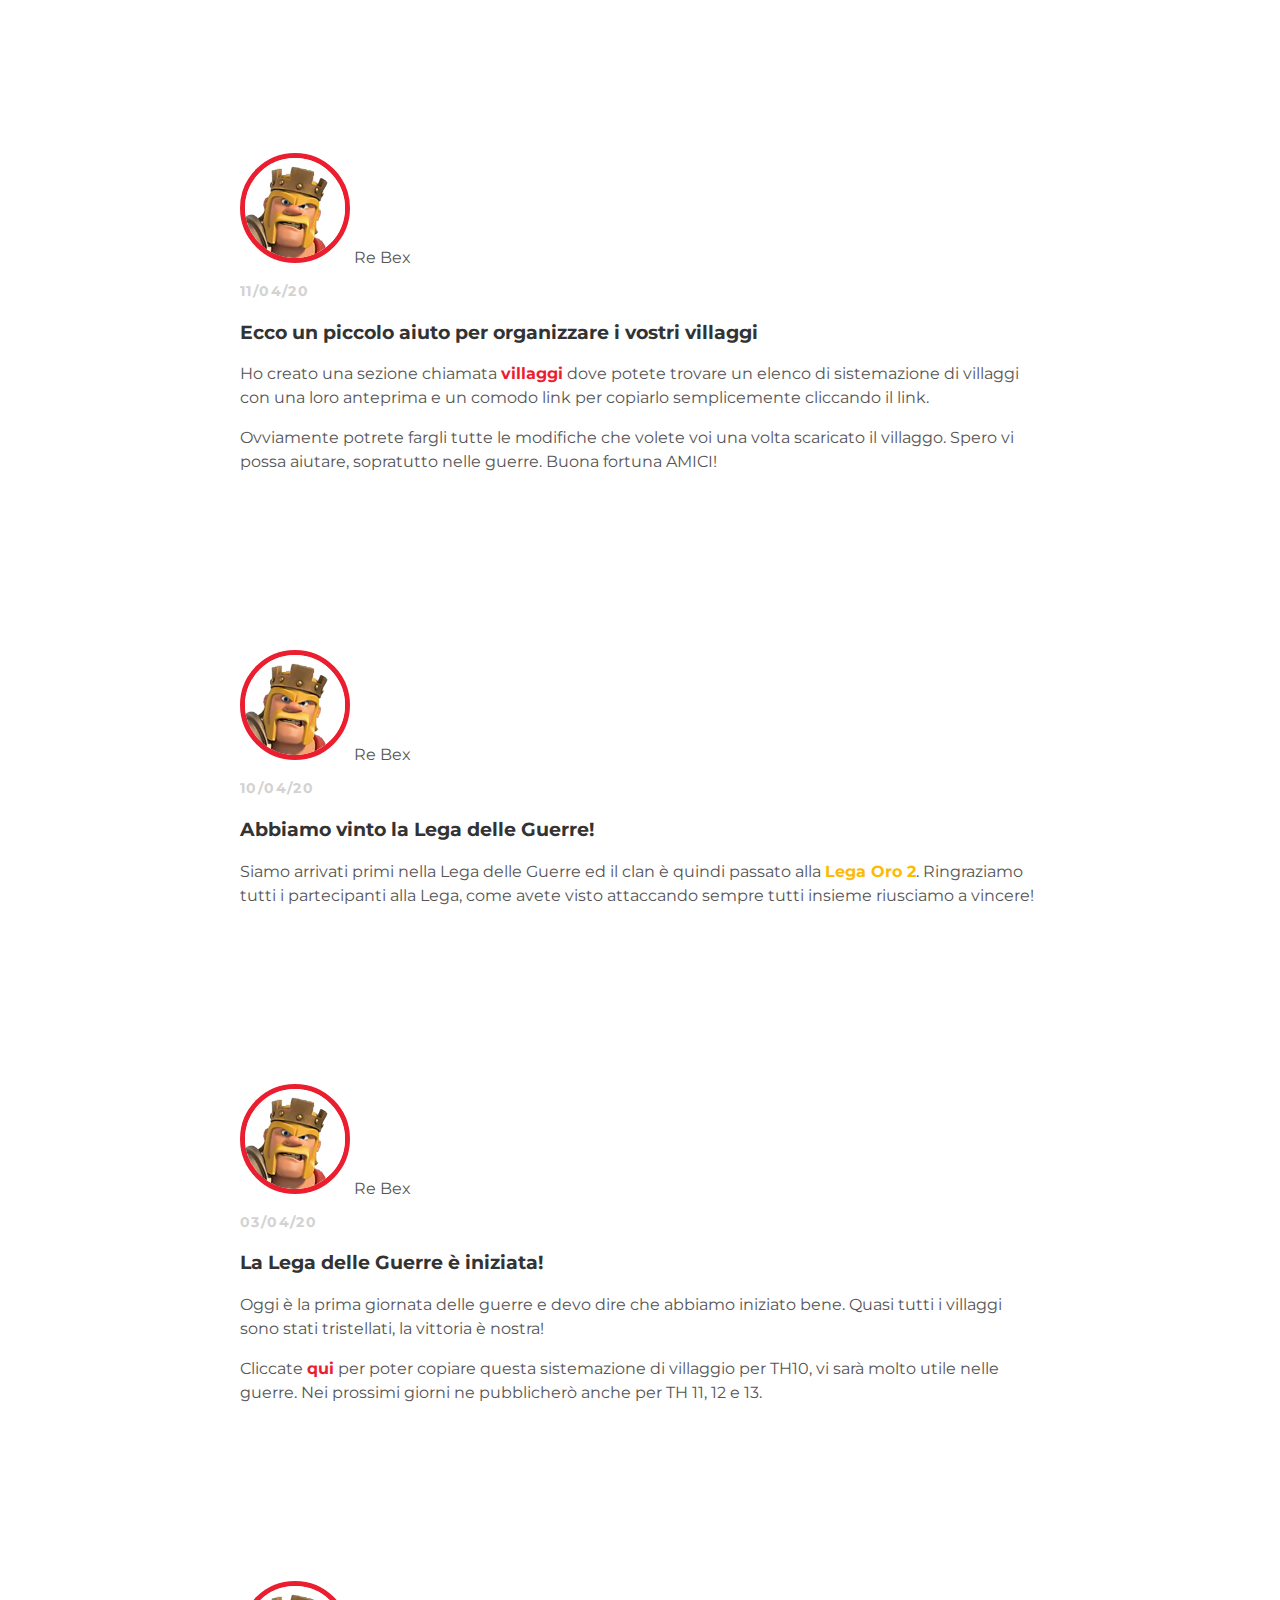
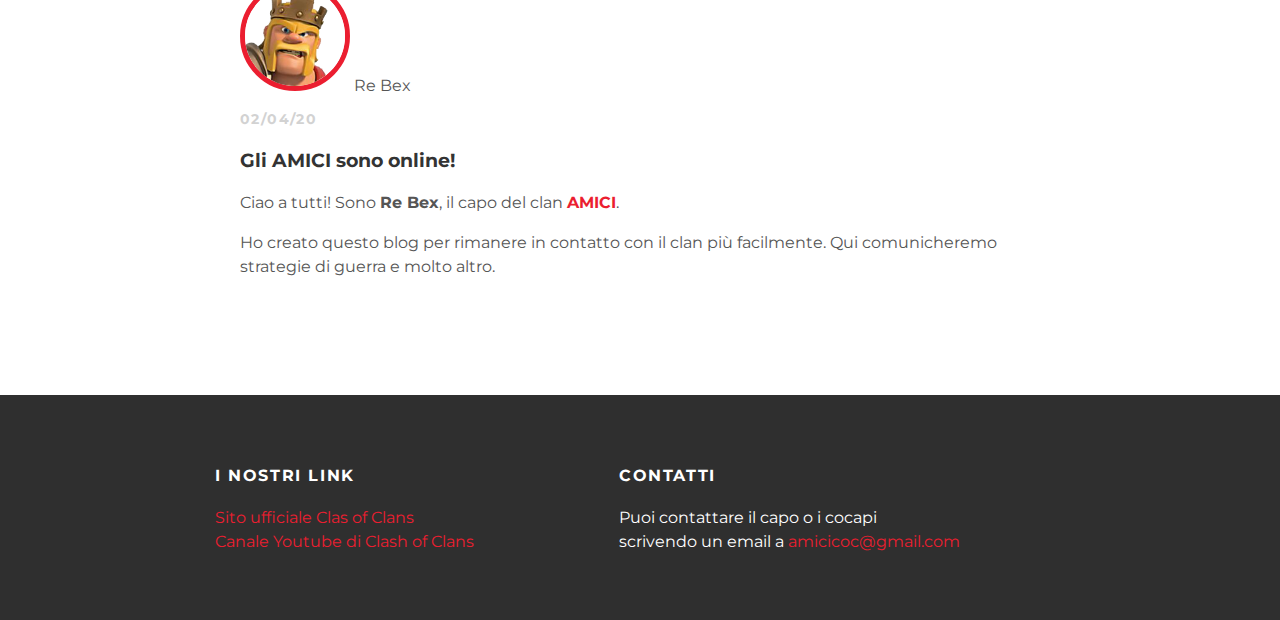
==== commit 091ae43c: "Add files via upload" ====
--- a/index.html
+++ b/index.html
@@ -42,9 +42,9 @@
       <img class="post-author" style="border:solid 5px #e463a3" src="gag2.png"><strong><a style="color: #e463a3;">20</a></strong>
       <img class="post-author" style="border:solid 5px #b3d54d" src="gag3.png"><strong><a style="color: #b3d54d;">50</a></strong>
      <p>Si fa in fretta svuotare i depositi ma non a riempirli! In questi giorni molti membri
-     del clan stanno scendeno volontariamente di Lega per trovare bersagli inatti da scaccheggiare, il così detto "<em>farming</em>".
+     del clan stanno scendeno volontariamente di Lega per trovare bersagli inattivi da saccheggiare, il così detto "<em>farming</em>".
    Per poter fare ciò serve un piccolo esercito che non sia in grado di vincere la partita (altrimenti si scalano le leghe molto in fretta) ma che sia
- in grado di resistere il necessario per prendere le risorse. Ecco quindi spiegata la strana formazione qui sopra, <strong>GAG</strong>! (Giganti, Arcieri e Goblin)</p>
+ in grado di resistere il necessario per rubare le risorse. Ecco quindi spiegata la strana formazione qui sopra, <strong>GAG</strong>! (Giganti, Arcieri e Goblin)</p>
      <p>Amici come sempre spero apprezziate. Ho aperto una nuova sezione chiamata "<strong><a href="esercito.html">eserciti</a></strong>" dove pubblicherò altre composizioni di eserciti così
      che potrete scegliere quella che più vi piace!</p>
     </div>
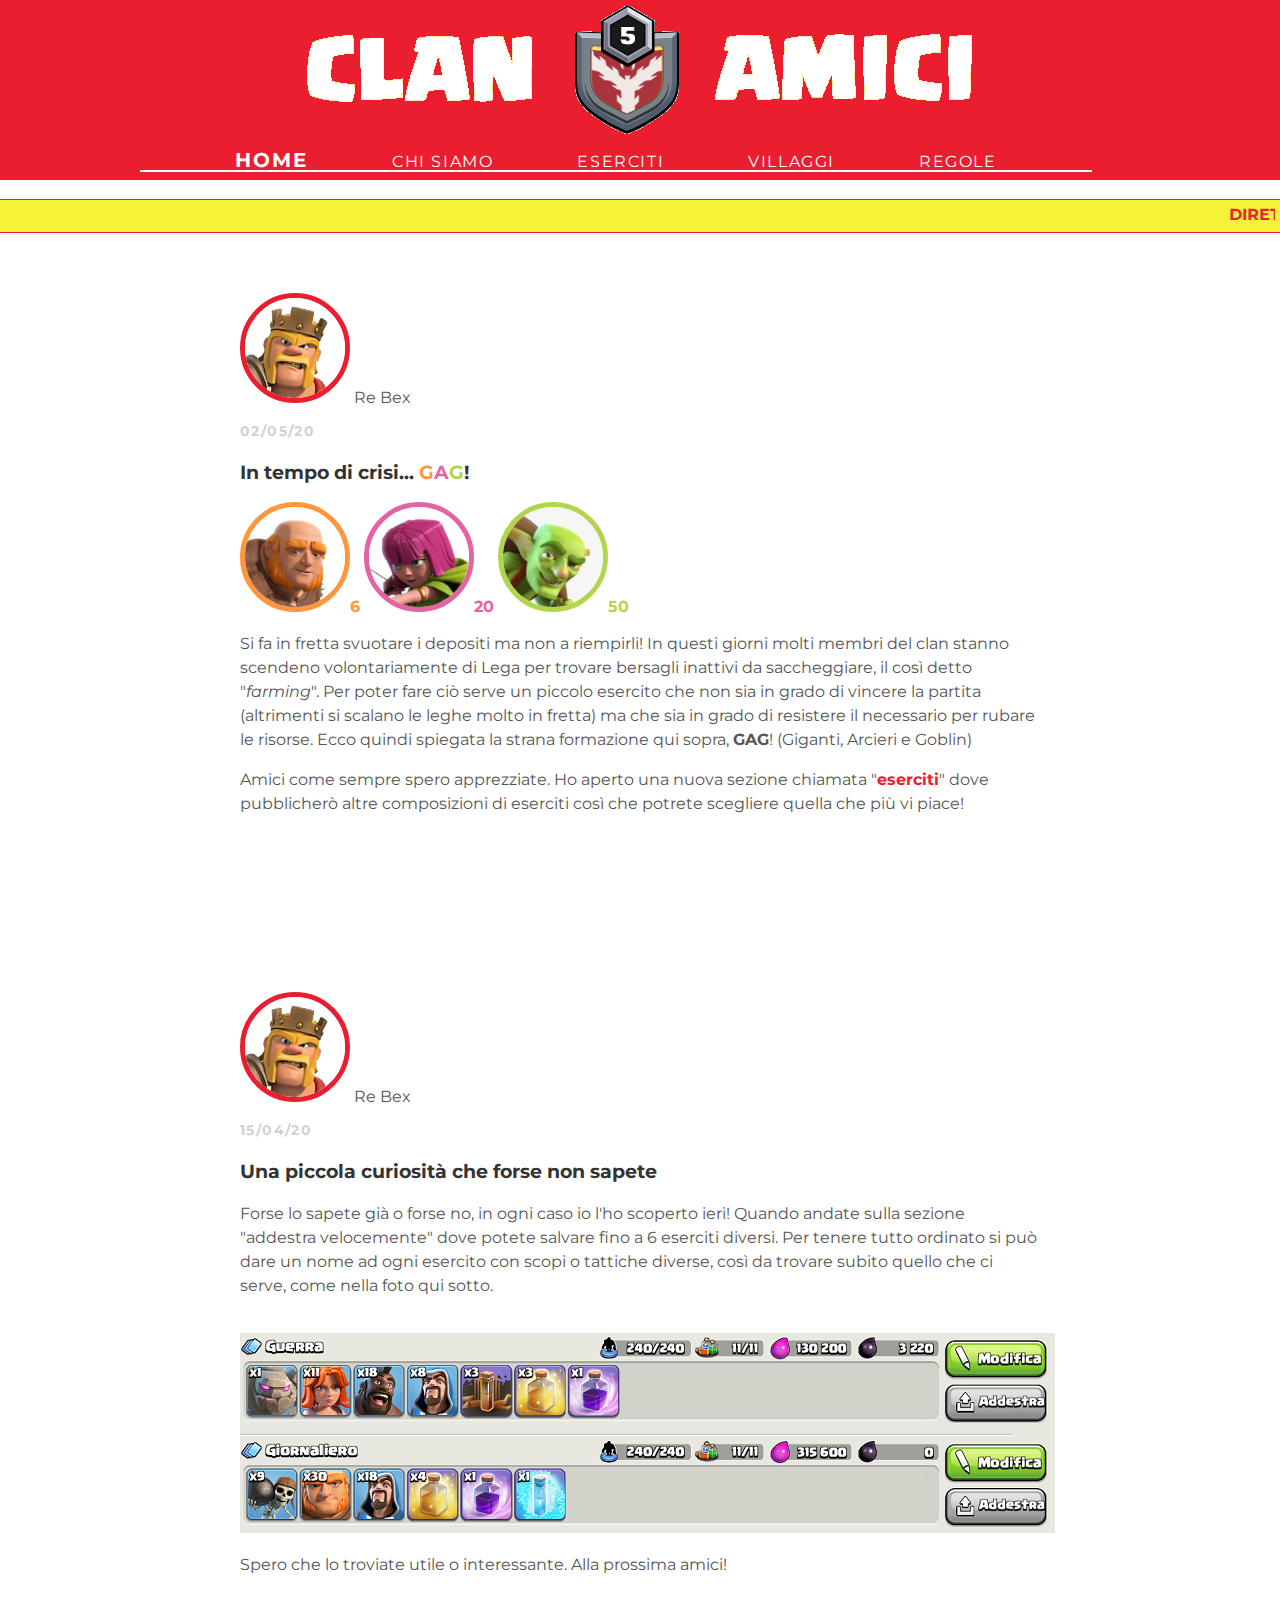
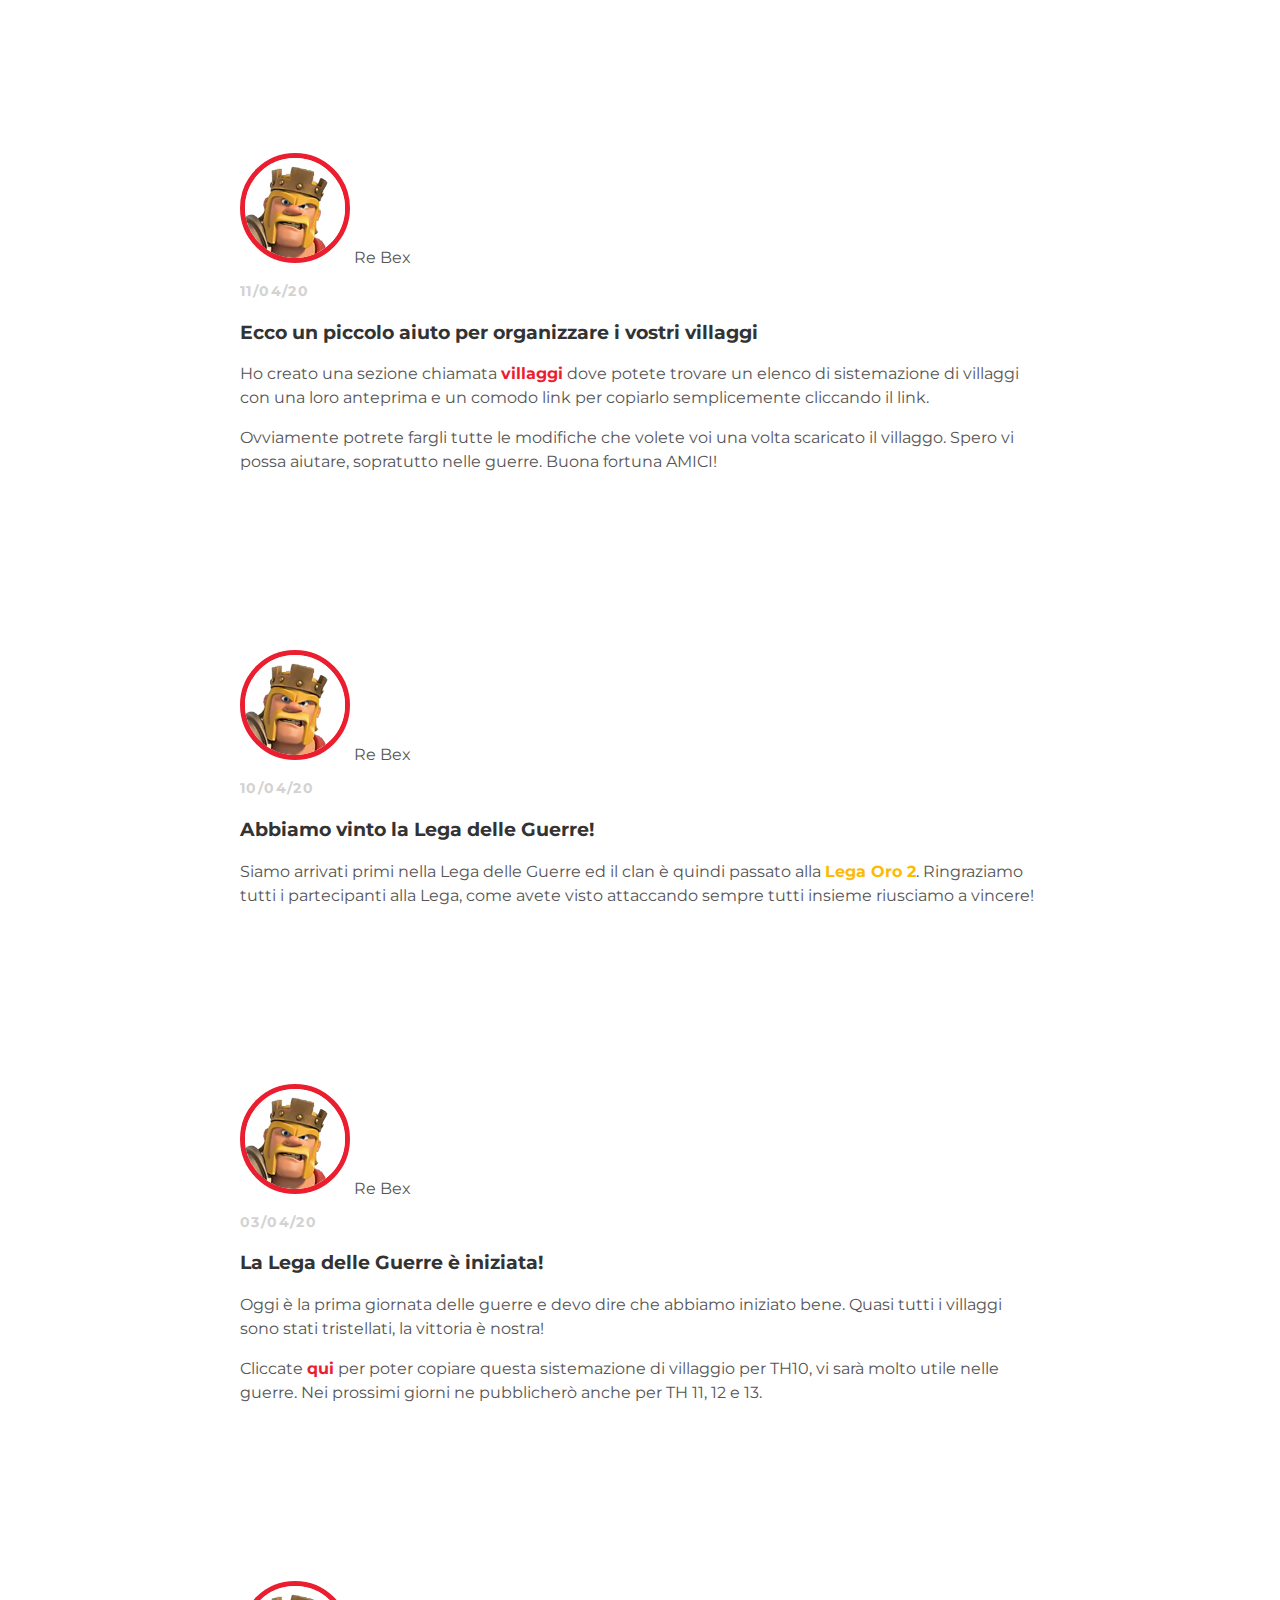
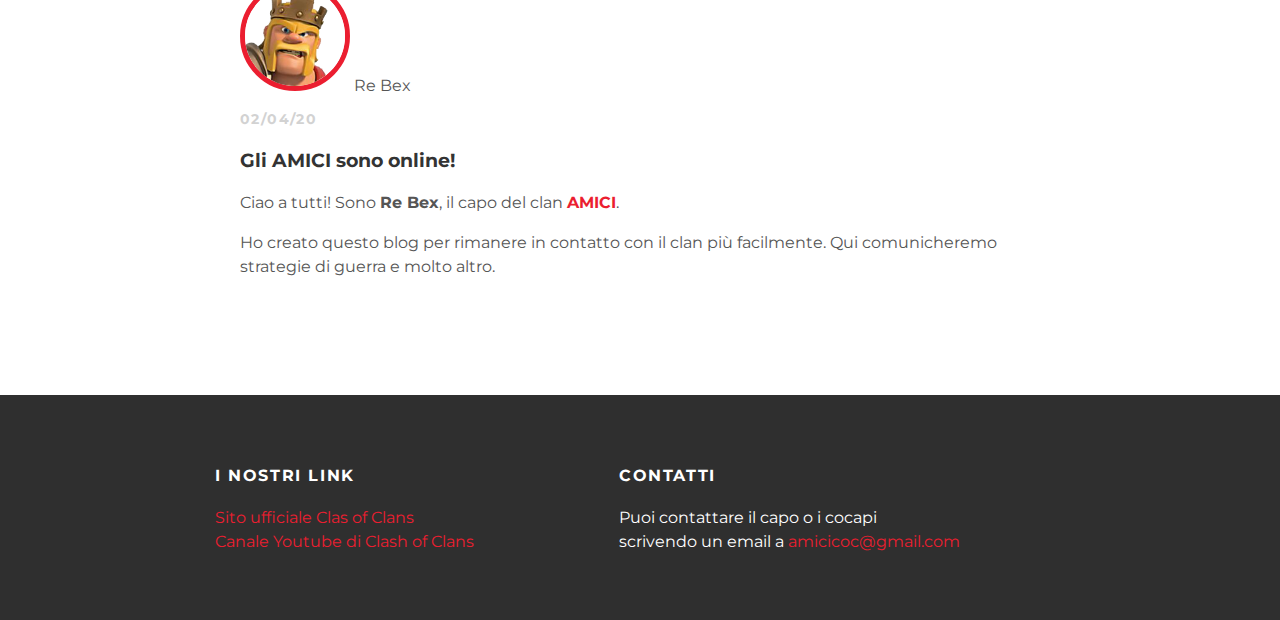
==== commit 81f9431b: "Add files via upload" ====
--- a/index.html
+++ b/index.html
@@ -28,7 +28,7 @@
   direction="left"
   height="18"
   width="100%"
-  align="right">DIRETTIVE PER LA WAR: ATTACCATE IL CORRISPETTIVO E ATTENDETE ISTRUZIONI PER IL SECONDO ATTACCO.</marquee></a>
+  align="right">DIRETTIVE PER LA WAR: ATTACCATE IL CORRISPETTIVO E ATTENDETE ISTRUZIONI PER IL SECONDO ATTACCO - NUOVA SEZIONE "ESERCITI" CON CONSIGLI SU TRUPPE - SCARICA LE BASI DA TH9 A TH13 NELLA SEZIONE VILLAGGI</marquee></a>
   <div class="post-container">
    <div class="post">
     <div class="post-author">
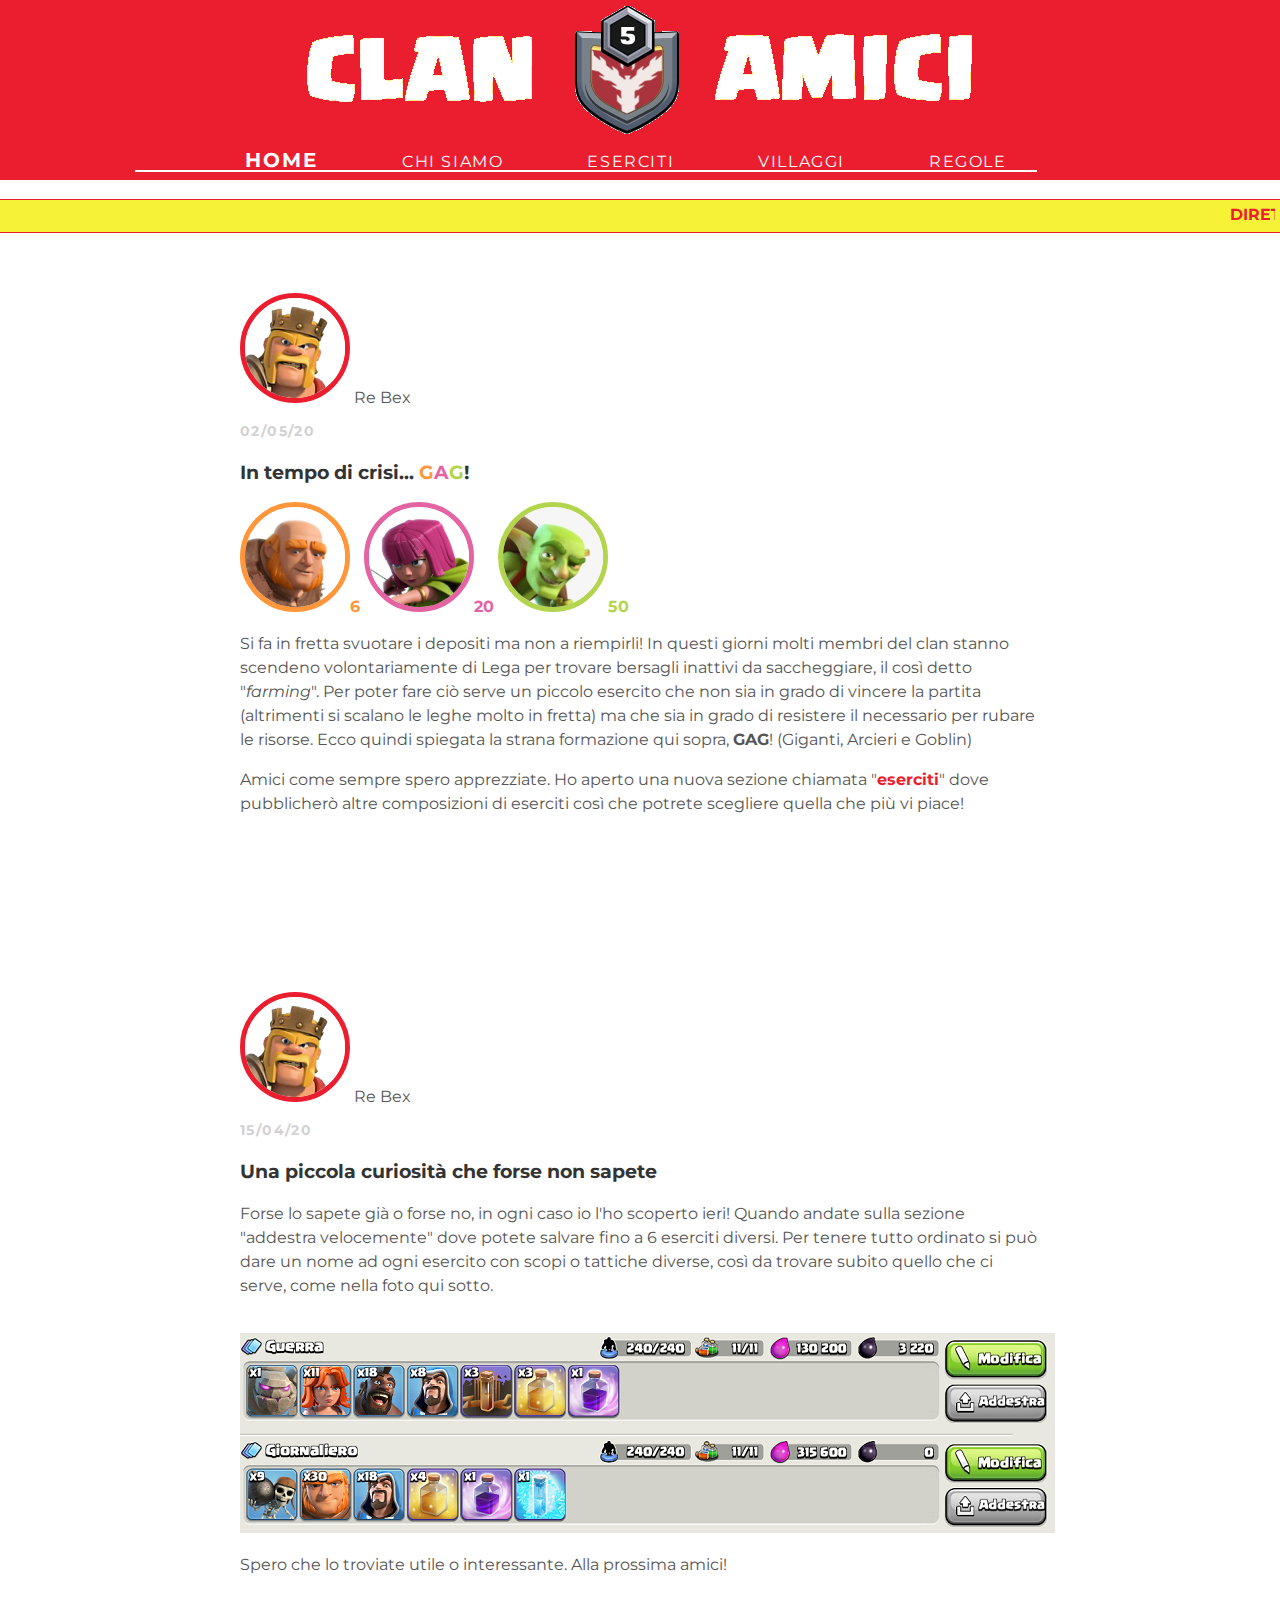
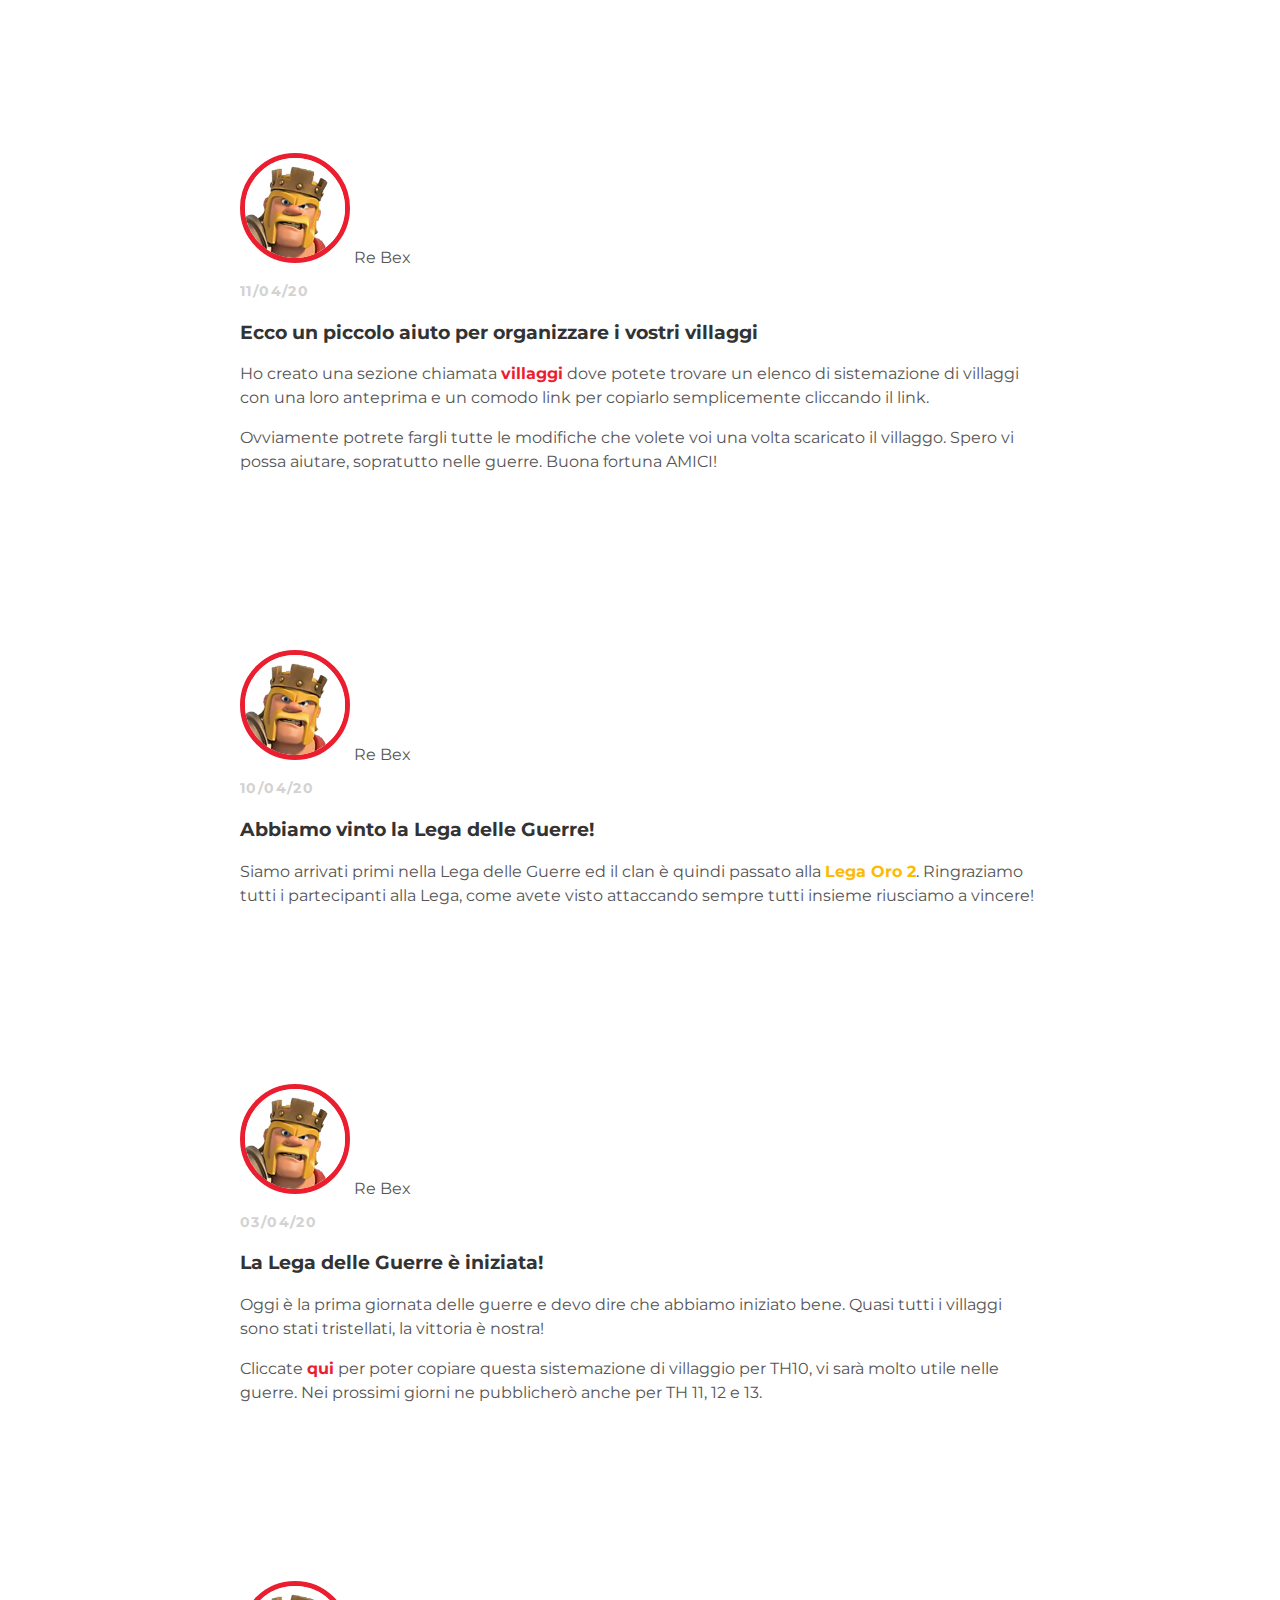
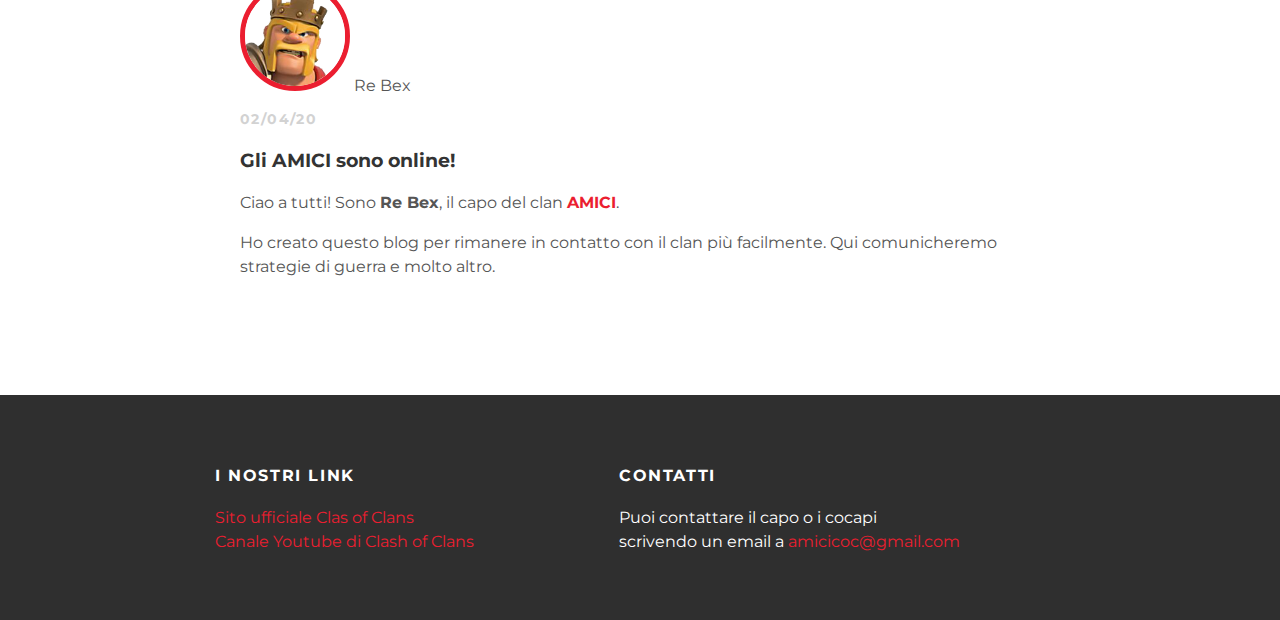
==== commit 035f3c83: "Add files via upload" ====
--- a/index.html
+++ b/index.html
@@ -14,7 +14,7 @@
        <li><a href="esercito.html">Eserciti</a></li>
        <li><a href="layout.html">Villaggi</a></li>
        <li><a href="regolamento.html">Regole</a></li>
-       <hr class="linea" color="white" height="10" width="950px">
+       <hr class="linea" color="white" height="10" width="900px">
        <br>
       </ul>
     </div>
--- a/styles.css
+++ b/styles.css
@@ -19,13 +19,13 @@
   font-weight: bold;
 }
 .linea {
-  margin-left:-15px;
+  margin-left:-30px;
 }
 #header-nav {
  display: block;
  float: center;
  margin-top: 100;
-margin-left: -25px;
+margin-left: -15px;
 }
 #header-nav li {
  display: inline;
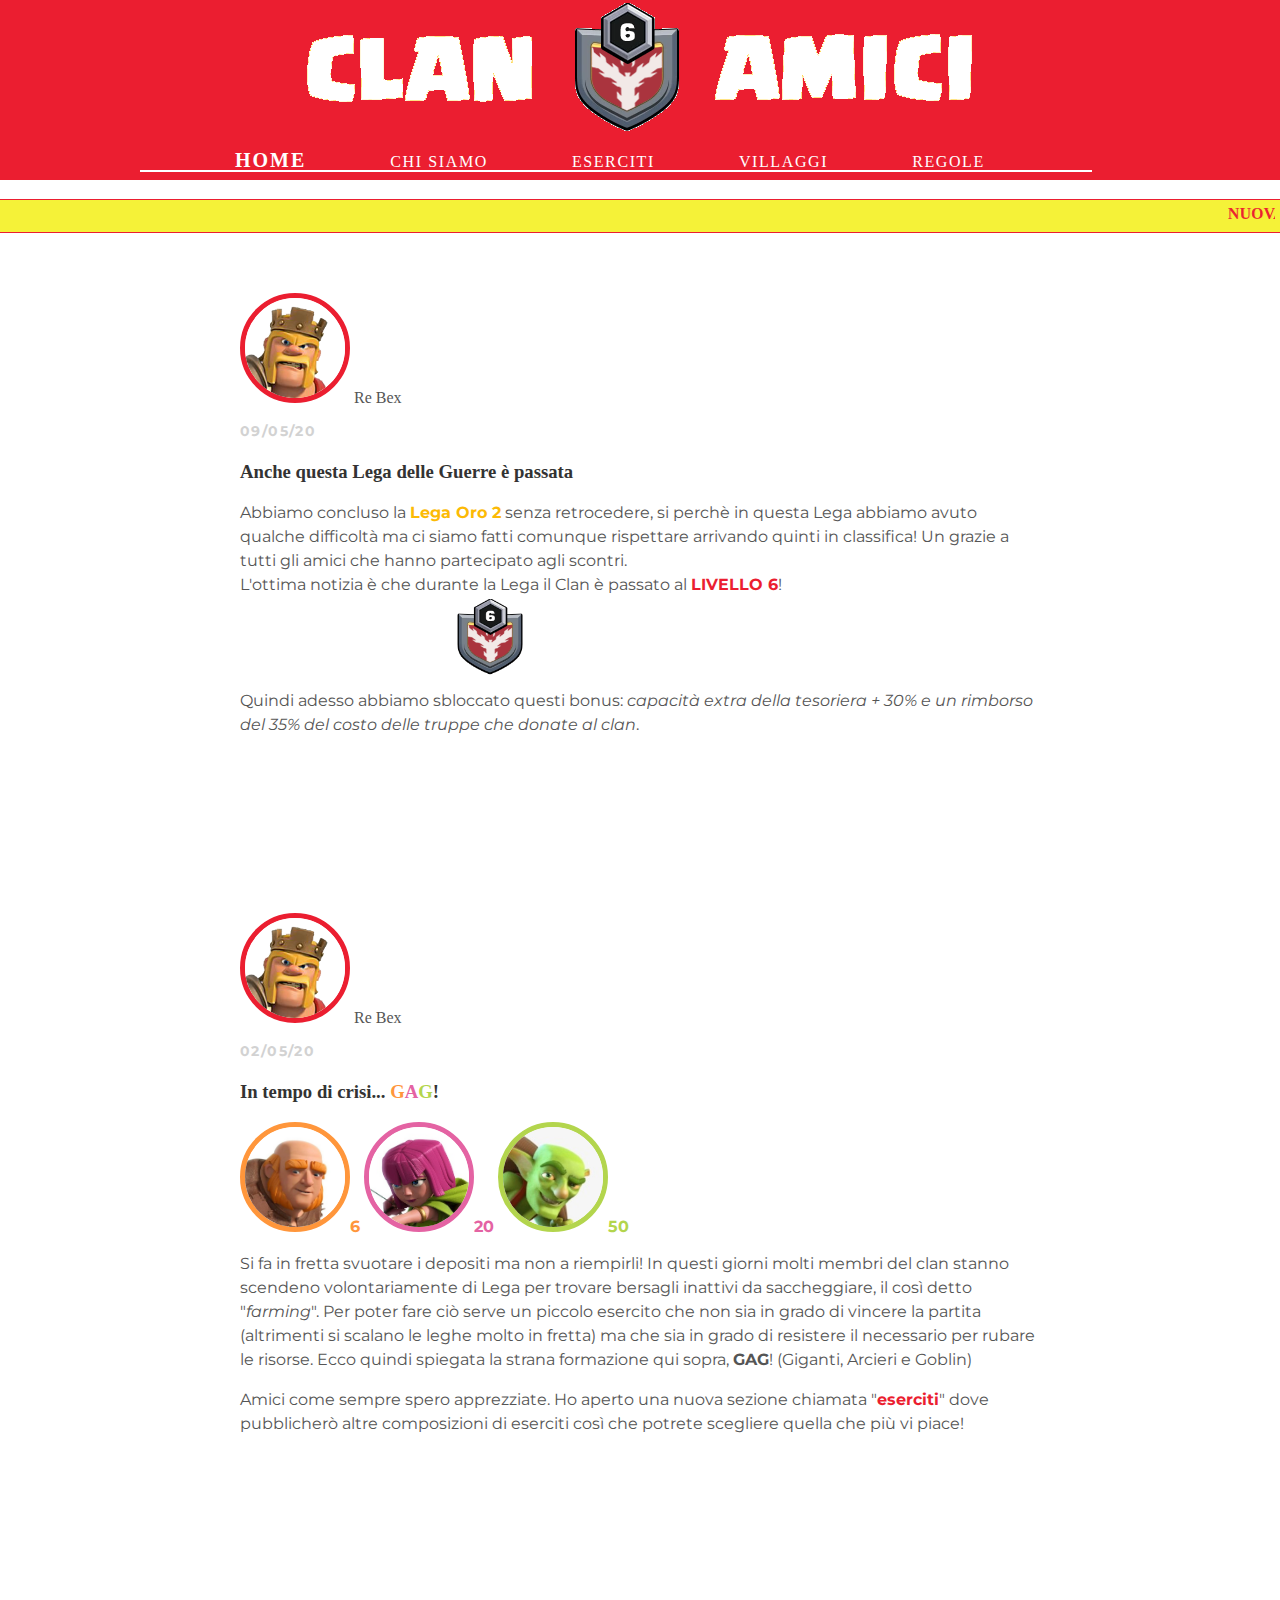
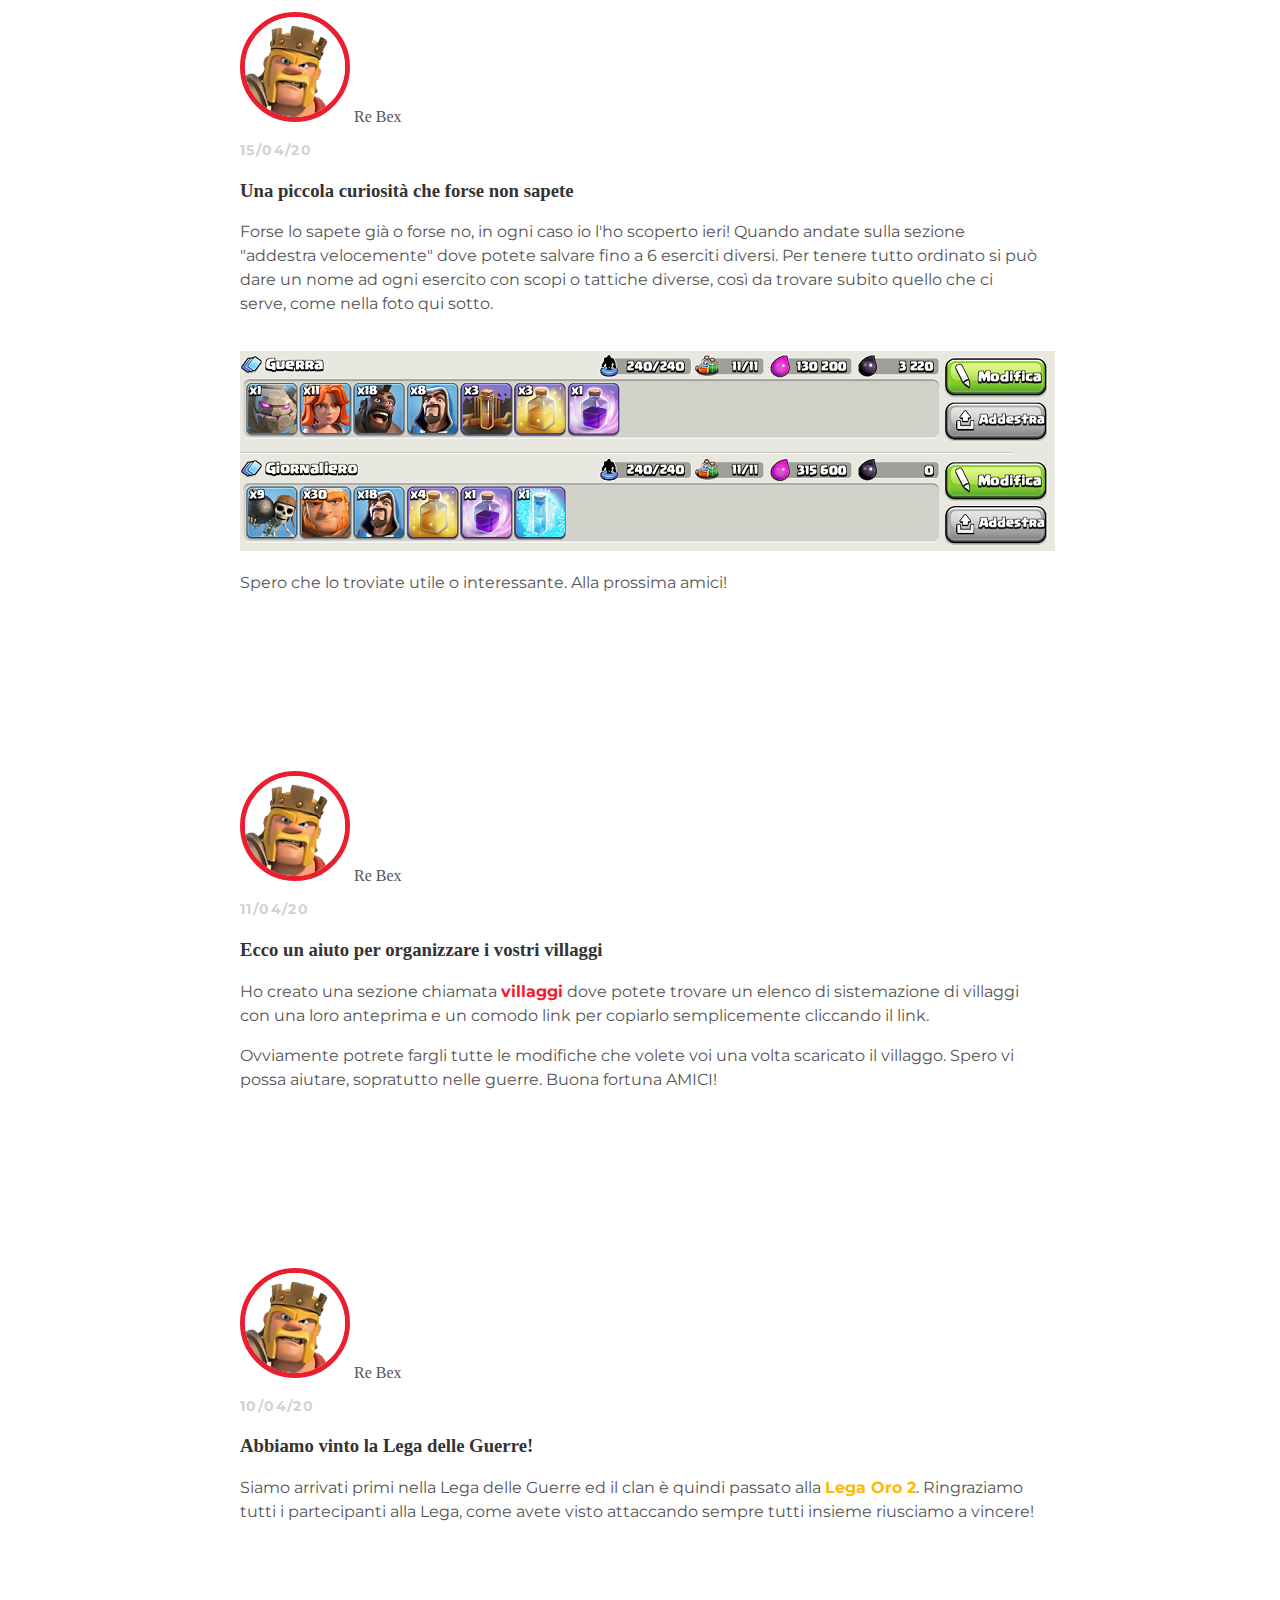
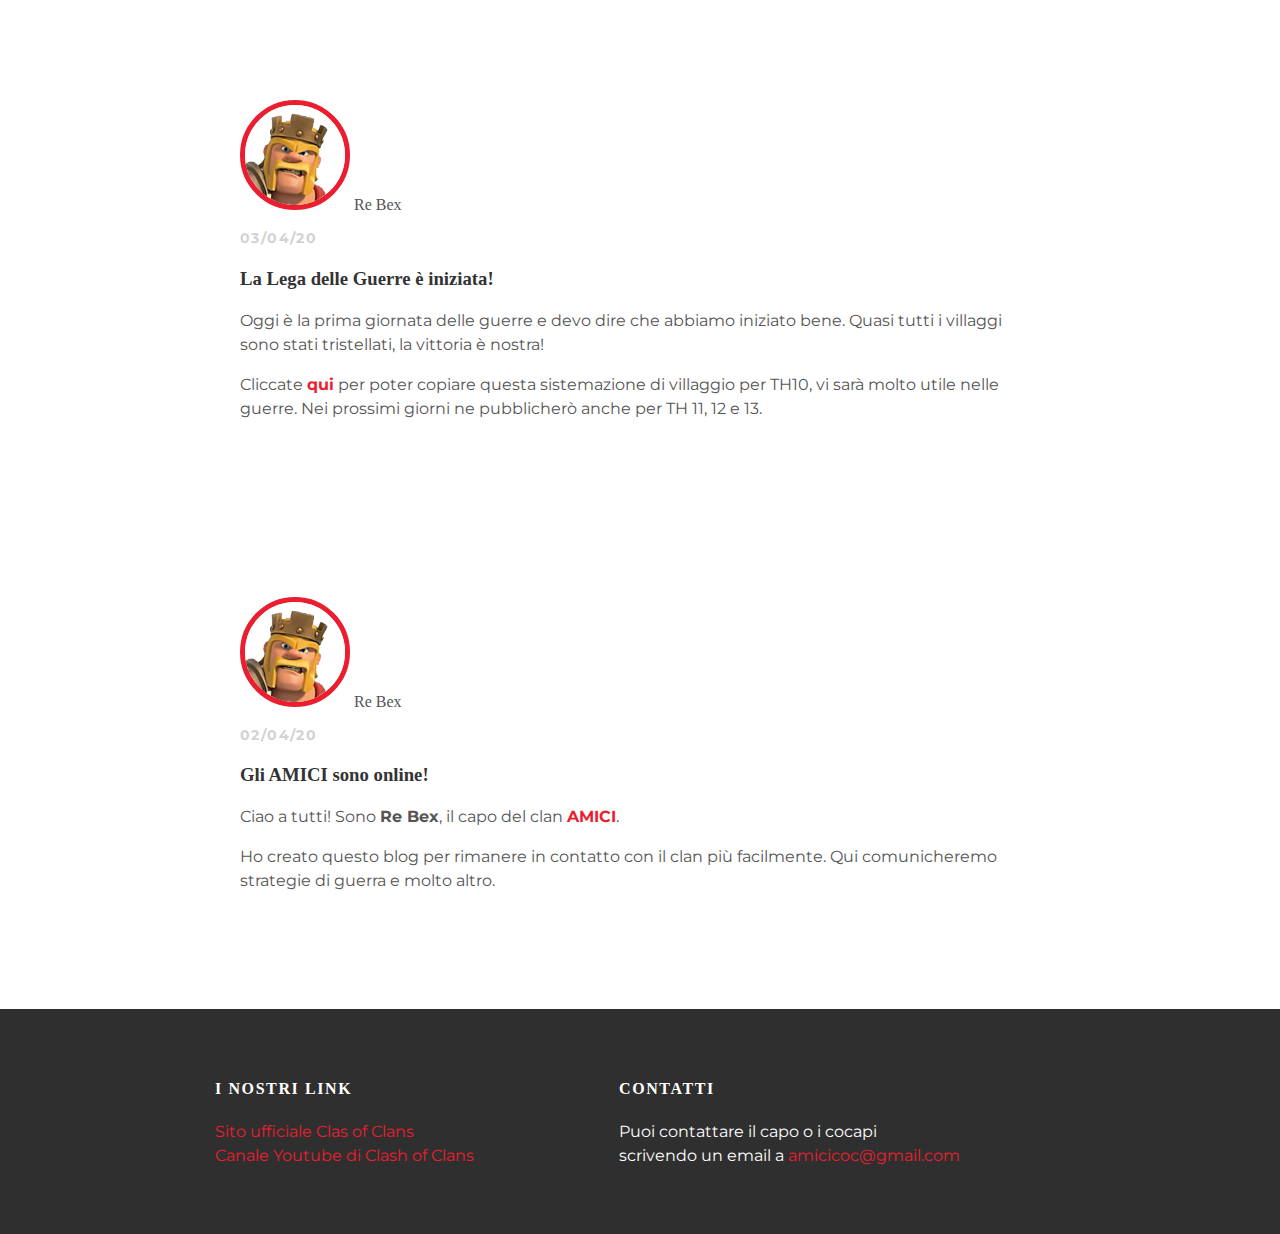
==== commit 8352f454: "Add files via upload" ====
--- a/index.html
+++ b/index.html
@@ -9,12 +9,12 @@
     <div class="container">
       <img class="stemma" src="stemma.png">
        <ul id="header-nav">
-       <li><a class="home" href="index.html">Home</a></li>
-       <li><a href="about.html">Chi siamo</a></li>
-       <li><a href="esercito.html">Eserciti</a></li>
-       <li><a href="layout.html">Villaggi</a></li>
-       <li><a href="regolamento.html">Regole</a></li>
-       <hr class="linea" color="white" height="10" width="900px">
+       <li><a class="home" href="index.html" style="font-family: Clash">Home</a></li>
+       <li><a href="about.html"style="font-family: Clash">Chi siamo</a></li>
+       <li><a href="esercito.html"style="font-family: Clash">Eserciti</a></li>
+       <li><a href="layout.html"style="font-family: Clash">Villaggi</a></li>
+       <li><a href="regolamento.html"style="font-family: Clash">Regole</a></li>
+       <hr class="linea" color="white" height="10" width="950px">
        <br>
       </ul>
     </div>
@@ -28,15 +28,33 @@
   direction="left"
   height="18"
   width="100%"
-  align="right">DIRETTIVE PER LA WAR: ATTACCATE IL CORRISPETTIVO E ATTENDETE ISTRUZIONI PER IL SECONDO ATTACCO - NUOVA SEZIONE "ESERCITI" CON CONSIGLI SU TRUPPE - SCARICA LE BASI DA TH9 A TH13 NELLA SEZIONE VILLAGGI</marquee></a>
+  align="right"style="font-family: Clash">NUOVA SEZIONE "ESERCITI" CON CONSIGLI SU TRUPPE - SCARICA LE BASI DA TH9 A TH13 NELLA SEZIONE VILLAGGI</marquee></a>
   <div class="post-container">
    <div class="post">
     <div class="post-author">
      <img src="re.png">
-     <span>Re Bex</span>
+     <span style="font-family: Clash">Re Bex</span>
+    </div>
+    <p class="post-date">09/05/20</p>
+    <h3 class="post-title"style="font-family: Clash">Anche questa Lega delle Guerre è passata</h3>
+     <p>Abbiamo concluso la <strong><a style="color: #fcba05">Lega Oro 2</a></strong> senza retrocedere, si perchè in questa
+     Lega abbiamo avuto qualche difficoltà ma ci siamo fatti comunque rispettare arrivando quinti in classifica! Un grazie a tutti
+   gli amici che hanno partecipato agli scontri.<br>
+    L'ottima notizia è che durante la Lega il Clan è passato al <strong><a style="color: #eb1e30">LIVELLO 6</a></strong>!
+   <br>
+   <img src="clan 6.png" class="nocircle">
+   <br>
+ Quindi adesso abbiamo sbloccato questi bonus: <em>capacità extra della tesoriera + 30% e un rimborso del 35% del costo delle truppe che donate al clan</em>.</p>
+    </div>
+   </div>
+  <div class="post-container">
+   <div class="post">
+    <div class="post-author">
+     <img src="re.png">
+     <span style="font-family: Clash">Re Bex</span>
     </div>
     <p class="post-date">02/05/20</p>
-    <h3 class="post-title">In tempo di crisi... <a style="color: #ff963b;">G</a><a style="color: #e463a3;">A</a><a style="color: #b3d54d;">G</a>!</h3>
+    <h3 class="post-title" style="font-family: Clash">In tempo di crisi... <a style="color: #ff963b;">G</a><a style="color: #e463a3;">A</a><a style="color: #b3d54d;">G</a>!</h3>
     <div class="post-author">
       <img class="post-author" style="border:solid 5px #ff963b" src="gag1.png"><strong><a style="color: #ff963b;">6</a></strong>
       <img class="post-author" style="border:solid 5px #e463a3" src="gag2.png"><strong><a style="color: #e463a3;">20</a></strong>
@@ -53,10 +71,10 @@
       <div class="post">
        <div class="post-author">
         <img src="re.png">
-        <span>Re Bex</span>
+        <span style="font-family: Clash">Re Bex</span>
        </div>
        <p class="post-date">15/04/20</p>
-       <h3 class="post-title">Una piccola curiosità che forse non sapete</h3>
+       <h3 class="post-title" style="font-family: Clash">Una piccola curiosità che forse non sapete</h3>
        <div class="post-content">
         <p>Forse lo sapete già o forse no, in ogni caso io l'ho scoperto ieri!
            Quando andate sulla sezione "addestra velocemente" dove potete salvare
@@ -73,10 +91,10 @@
       <div class="post">
        <div class="post-author">
         <img src="re.png">
-        <span>Re Bex</span>
+        <span style="font-family: Clash">Re Bex</span>
        </div>
        <p class="post-date">11/04/20</p>
-       <h3 class="post-title">Ecco un piccolo aiuto per organizzare i vostri villaggi</h3>
+       <h3 class="post-title" style="font-family: Clash">Ecco un aiuto per organizzare i vostri villaggi</h3>
        <div class="post-content">
         <p>Ho creato una sezione chiamata <a href="layout.html"><strong>villaggi</strong></a> dove potete
         trovare un elenco di sistemazione di villaggi con una loro anteprima e un comodo link
@@ -89,10 +107,10 @@
       <div class="post">
        <div class="post-author">
         <img src="re.png">
-        <span>Re Bex</span>
+        <span style="font-family: Clash">Re Bex</span>
        </div>
        <p class="post-date">10/04/20</p>
-       <h3 class="post-title">Abbiamo vinto la Lega delle Guerre!</h3>
+       <h3 class="post-title" style="font-family: Clash">Abbiamo vinto la Lega delle Guerre!</h3>
        <div class="post-content">
         <p>Siamo arrivati primi nella Lega delle Guerre ed il clan è quindi passato alla <strong><a style="color: #fcba05;">Lega Oro 2</a></strong>.
         Ringraziamo tutti i partecipanti alla Lega, come avete visto attaccando sempre tutti insieme riusciamo a vincere!</p>
@@ -102,10 +120,10 @@
       <div class="post">
        <div class="post-author">
         <img src="re.png">
-        <span>Re Bex</span>
+        <span style="font-family: Clash">Re Bex</span>
        </div>
        <p class="post-date">03/04/20</p>
-       <h3 class="post-title">La Lega delle Guerre è iniziata!</h3>
+       <h3 class="post-title" style="font-family: Clash">La Lega delle Guerre è iniziata!</h3>
        <div class="post-content">
         <p>Oggi è la prima giornata delle guerre e devo dire che abbiamo iniziato bene. Quasi tutti
         i villaggi sono stati tristellati, la vittoria è nostra!</p>
@@ -118,10 +136,10 @@
     <div class="post">
      <div class="post-author">
       <img src="re.png">
-      <span>Re Bex</span>
+      <span style="font-family: Clash">Re Bex</span>
      </div>
      <p class="post-date">02/04/20</p>
-     <h3 class="post-title">Gli AMICI sono online!</h3>
+     <h3 class="post-title" style="font-family: Clash">Gli AMICI sono online!</h3>
      <div class="post-content">
       <p>Ciao a tutti! Sono <strong>Re Bex</strong>, il capo del clan <a style="color: #eb1e30;"><strong>AMICI</strong></a>.</p>
       <p>Ho creato questo blog per rimanere in contatto con il clan più facilmente.
@@ -132,14 +150,14 @@
    <div id="footer">
  <div class="container">
   <div class="column">
-   <h4>I nostri link</h4>
+   <h4 style="font-family: Clash">I nostri link</h4>
    <p>
     <a href="https://clashofclans.com/">Sito ufficiale Clas of Clans</a><br>
     <a href="https://www.youtube.com/channel/UCD1Em4q90ZUK2R5HKesszJg">Canale Youtube di Clash of Clans</a>
    </p>
    </div>
      <div class="column">
-       <h4>Contatti</h4>
+       <h4 style="font-family: Clash">Contatti</h4>
        <p>Puoi contattare il capo o i cocapi <br>scrivendo un email a <a style="color: #eb1e30;">amicicoc@gmail.com</a></p>
      </div>
    </div>
--- a/styles.css
+++ b/styles.css
@@ -19,13 +19,13 @@
   font-weight: bold;
 }
 .linea {
-  margin-left:-30px;
+  margin-left:-15px;
 }
 #header-nav {
  display: block;
  float: center;
  margin-top: 100;
-margin-left: -15px;
+margin-left: -25px;
 }
 #header-nav li {
  display: inline;
@@ -97,6 +97,12 @@
   width: 100px;
   border-radius: 70px;
 }
+.nocircle  {
+  height: 85px;
+  width: 100px;
+  padding-left: 200px;
+}
+
 {FOOTER-------------}
 #footer {
  background-color: #2f2f2f;
